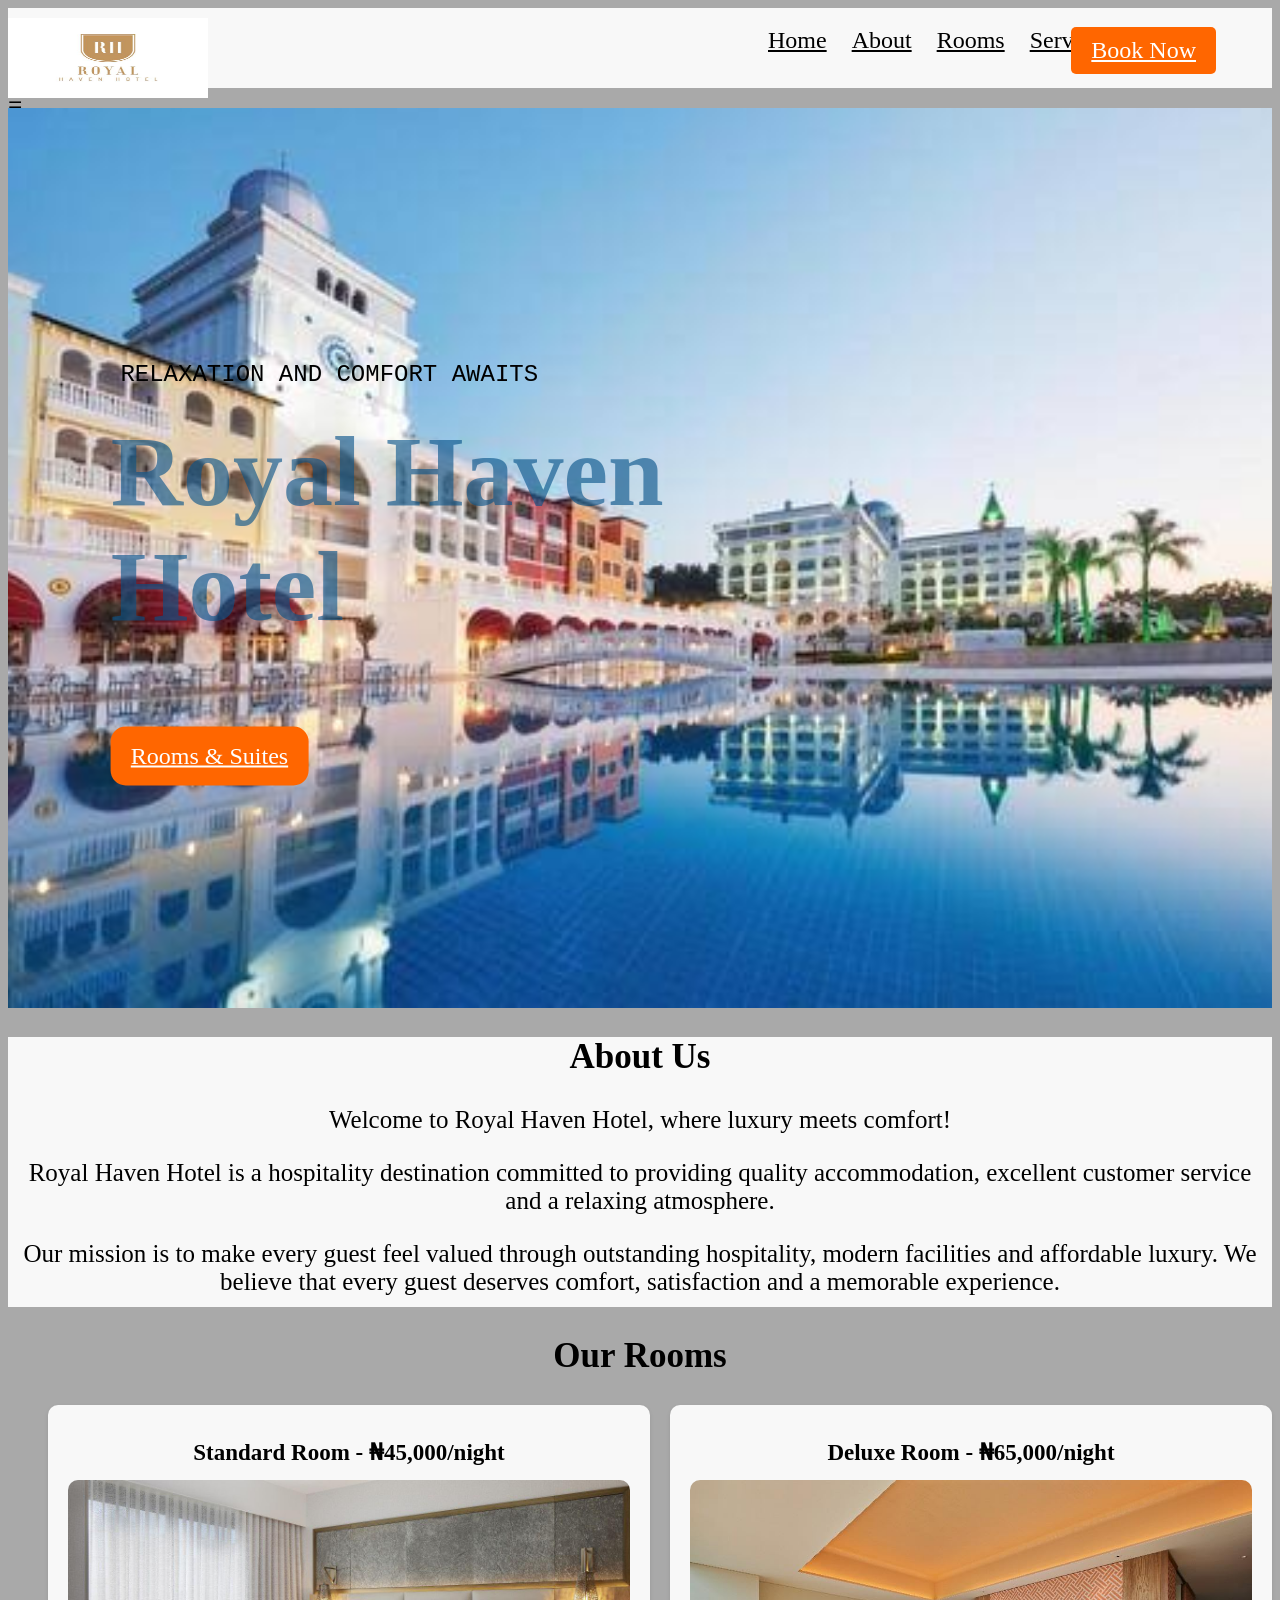
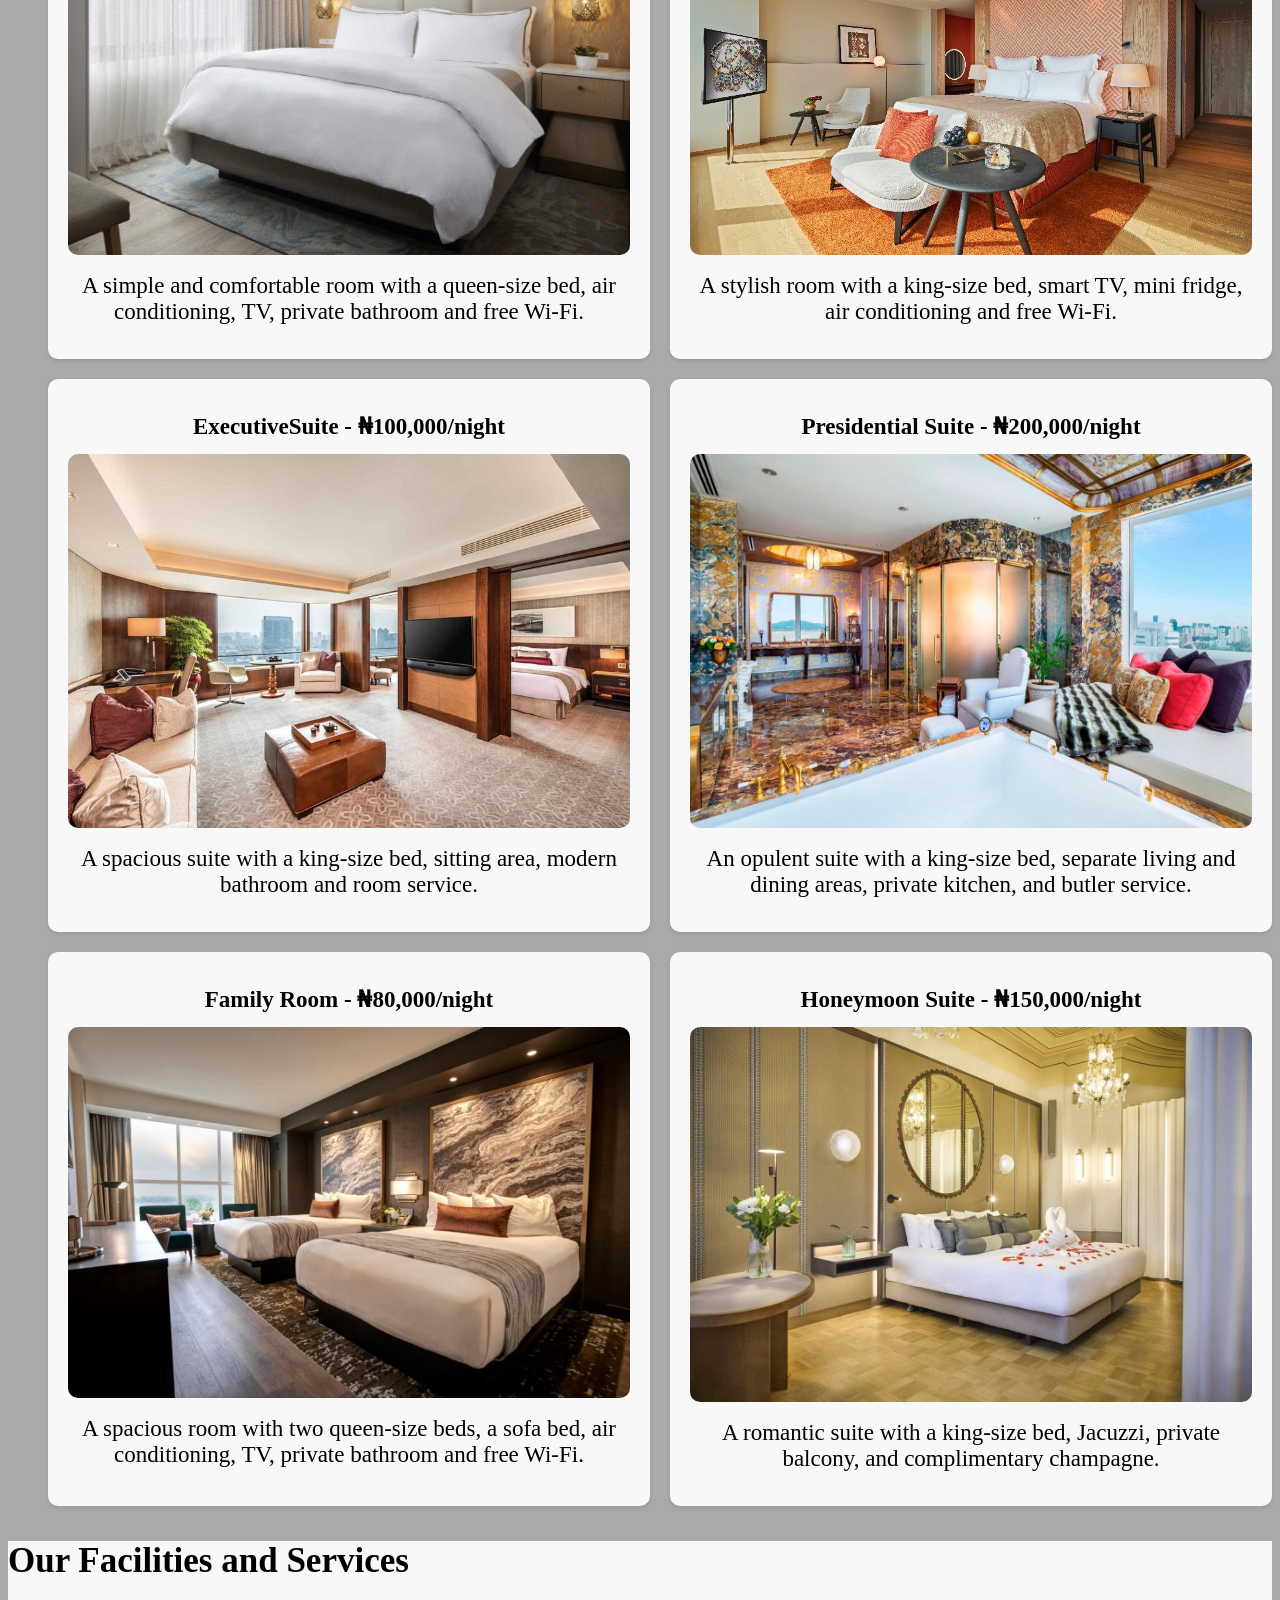
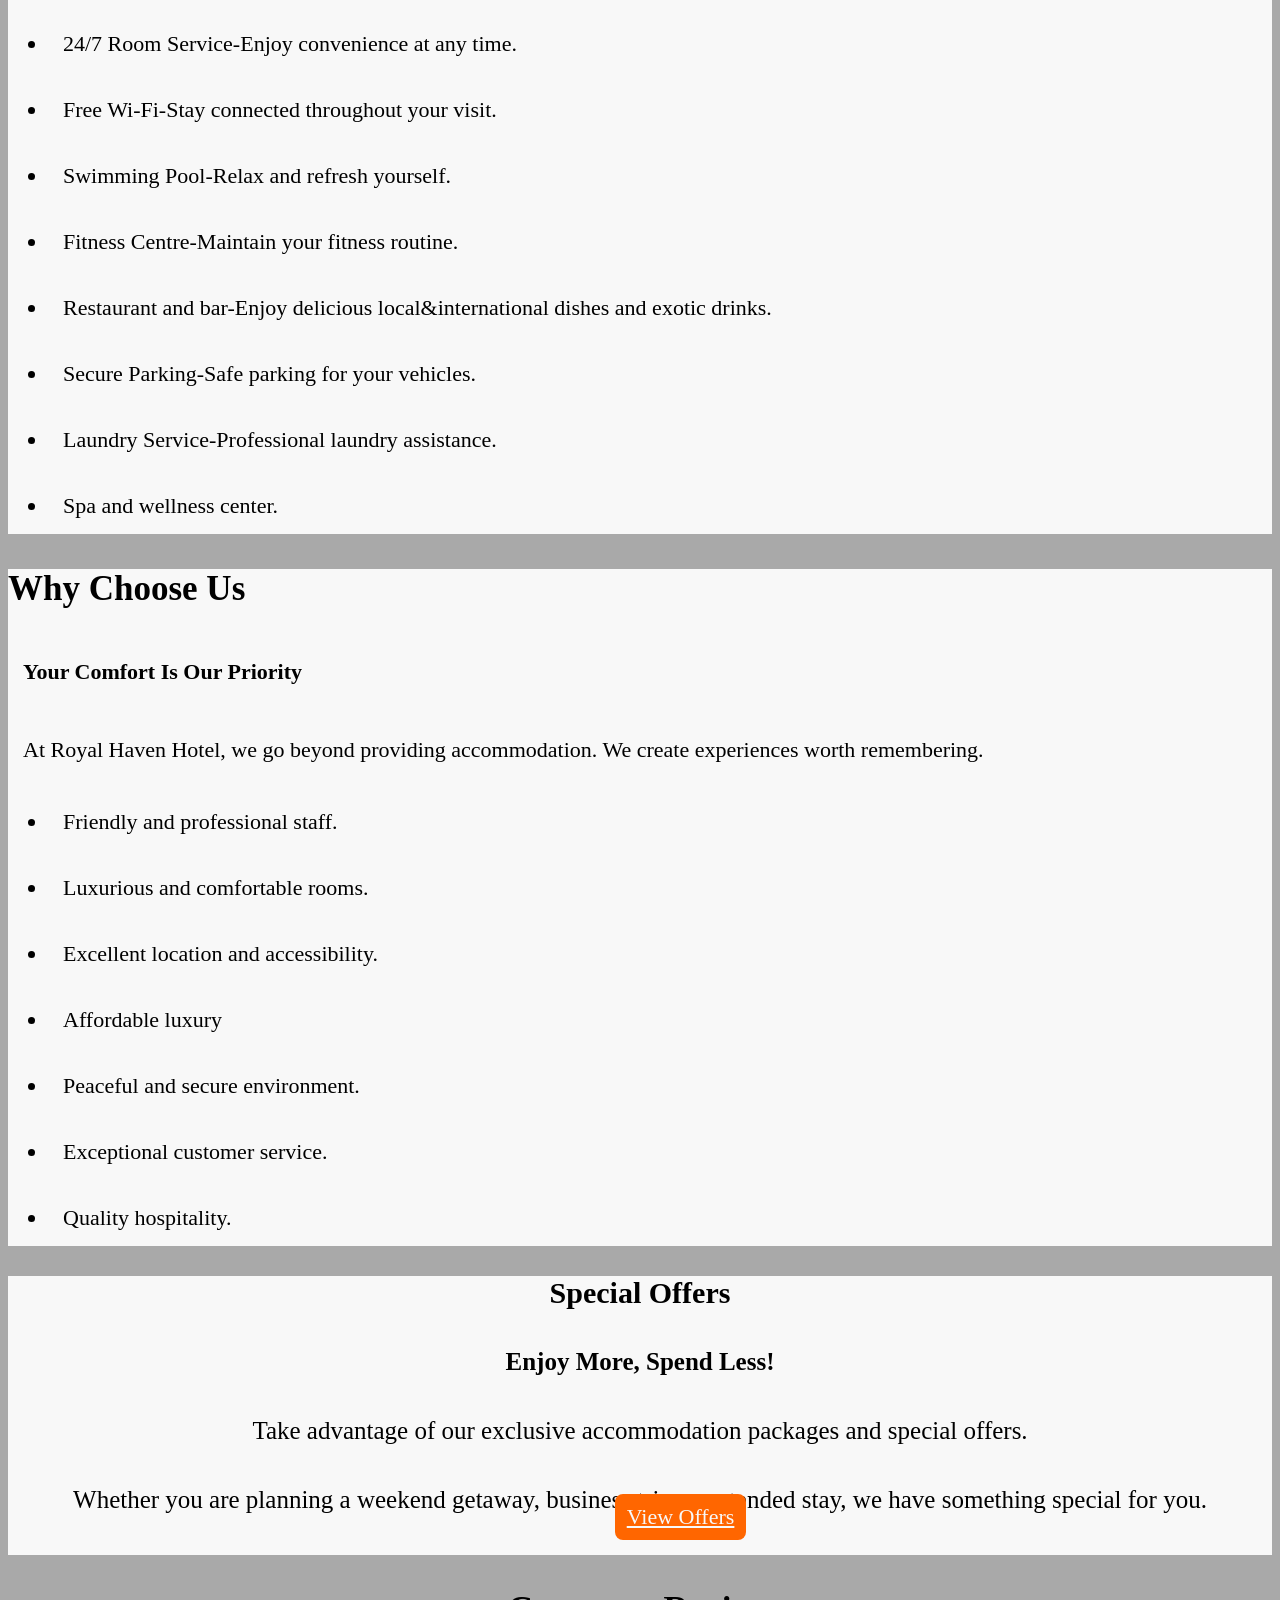
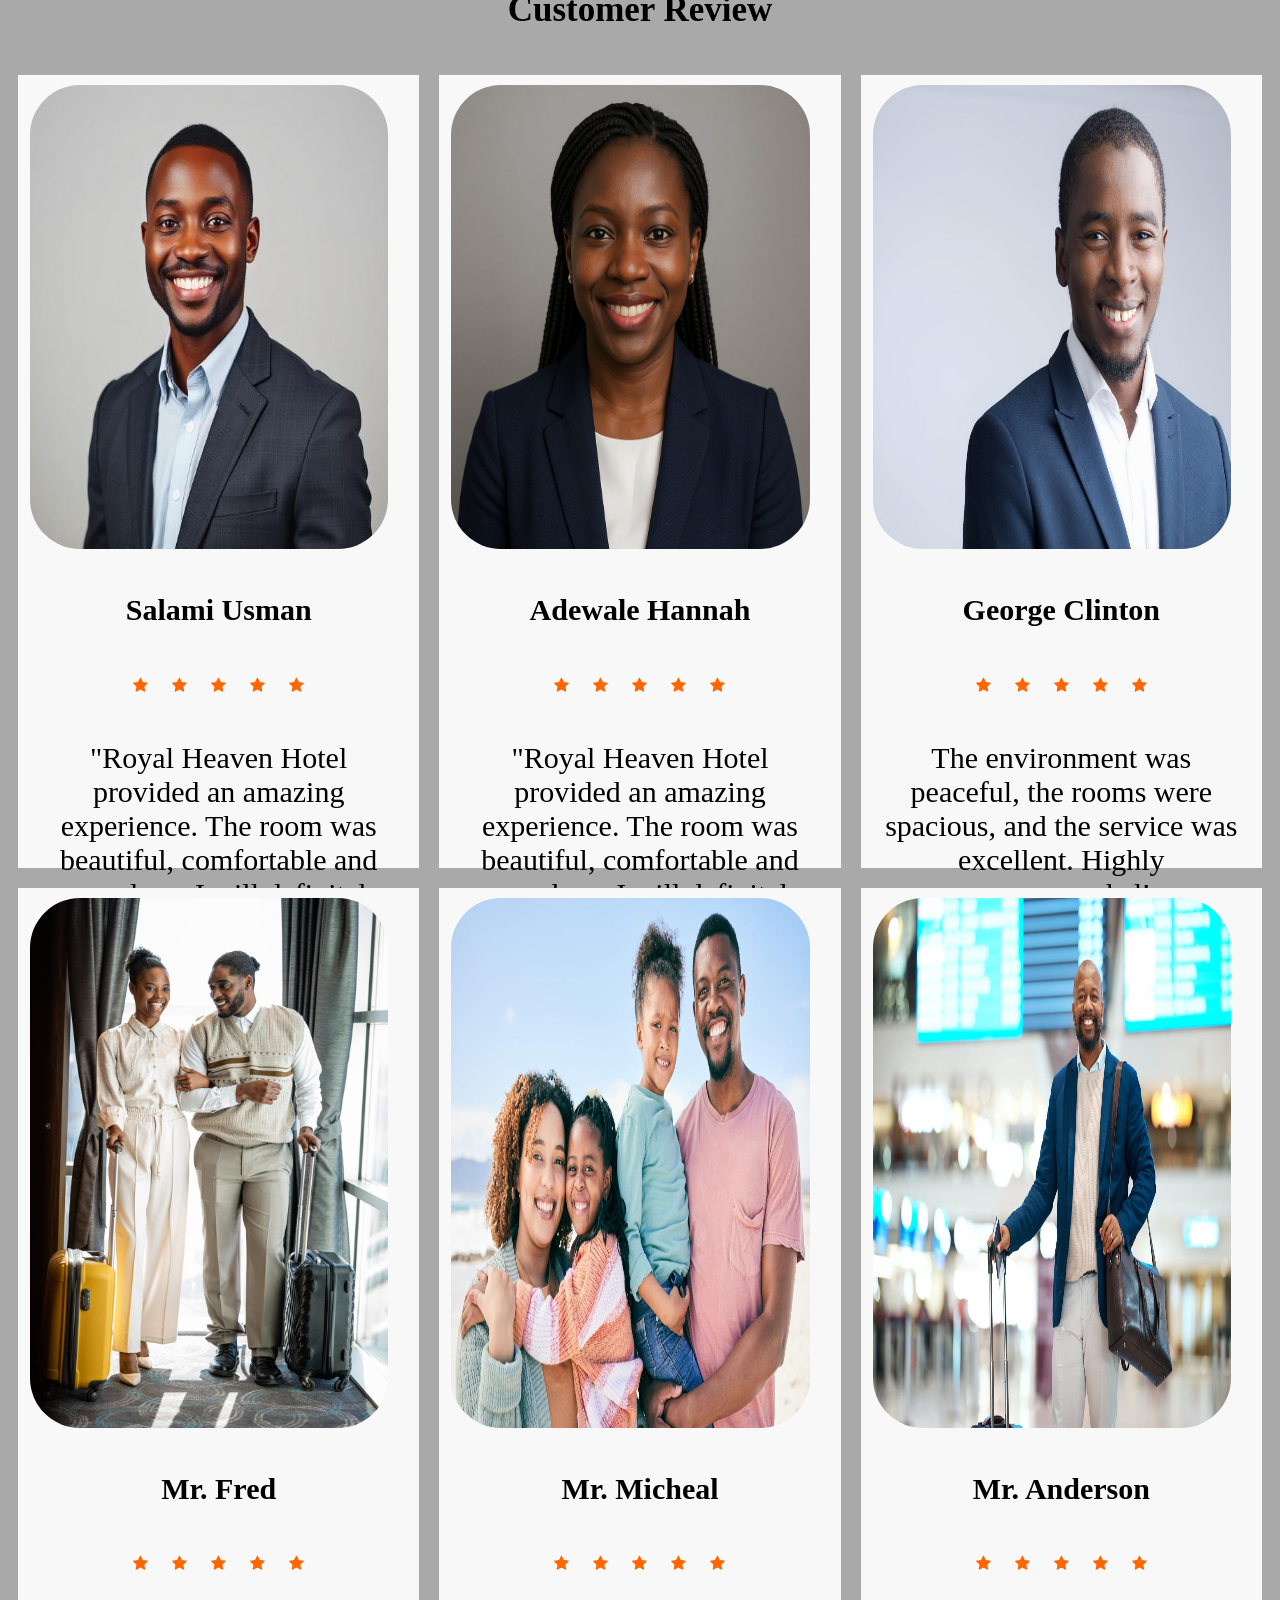
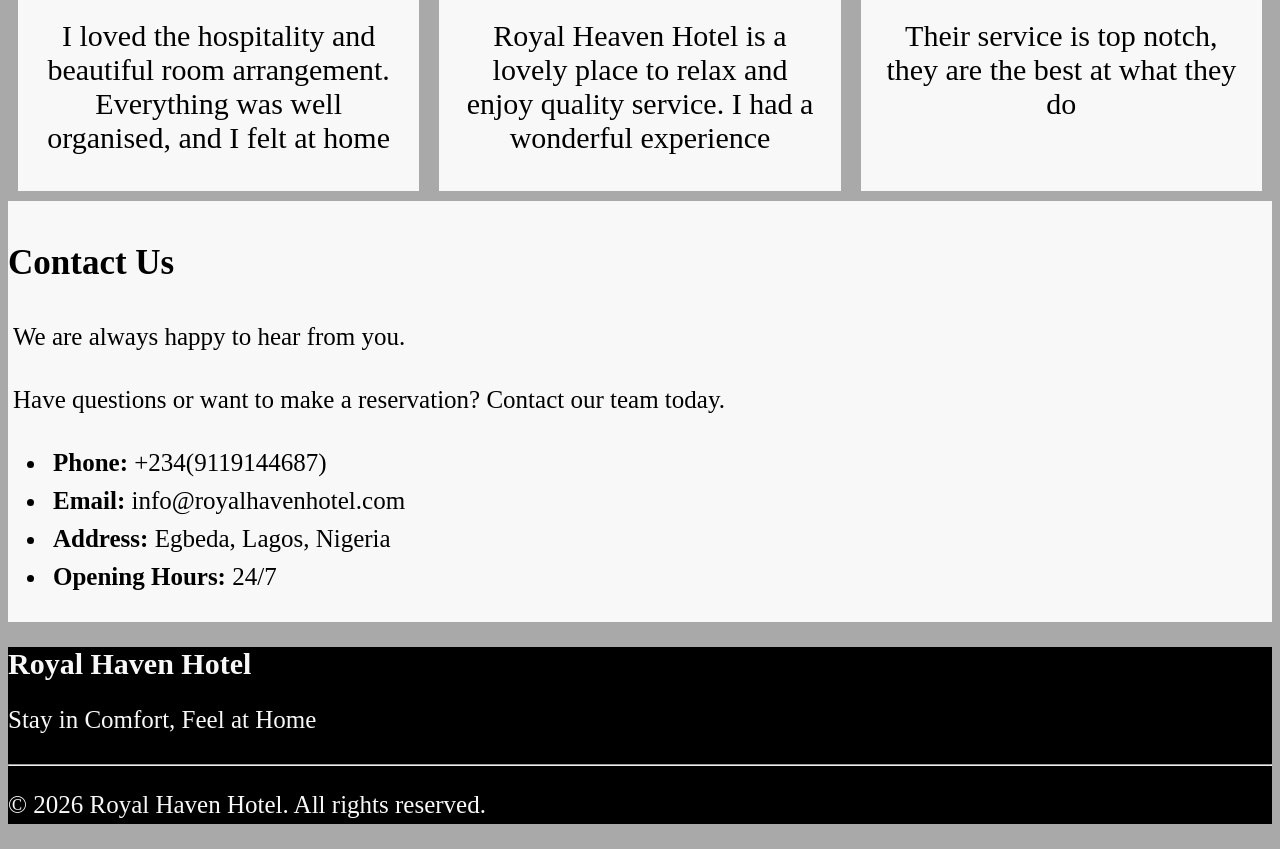
==== Index.html @ d6ea5f48 "initial commit" ====
<!DOCTYPE html>
<html lang="en">
<head>
   <meta charset="UTF-8" >
   <meta name="viewport" content="width=device-width, initial-scale=1.0">
   <link rel="stylesheet" href="style.css" media="screen" type="text/css">
   <link rel="stylesheet" href="https://cdnjs.cloudflare.com/ajax/libs/font-awesome/4.7.0/css/font-awesome.min.css">
   <title>royal heaven hotel

   </title>
</head>
<body>
    <header>
        <nav>
            <div class="logo">
                <img src="logo.jpg" alt="Royal Haven Hotel">
            </div>
            <div class="menu-toggle" >☰</div> 

            <div class="nav-links">

<ul>
    <Li><a href="">Home</a></Li>
    <Li><a href="">About</a></Li>
    <Li><a href="">Rooms</a></Li>
    <Li><a href="">Services</a></Li>
    <Li><a href="">Contact</a></Li>
</div>
<div class="book-now">
    <li><a href="" class="btn">Book Now</a></li>
    
</ul>
            </div>
        </nav>
          </header>

        <section class="hero">
            <div class="hero-content">
            <p>RELAXATION AND COMFORT AWAITS</p>
            <h1>Royal Haven<br> Hotel</h1>
            <a href="" id="btn">Rooms & Suites</a>
            </div>
            </section>

            <section class="about-us">
                <div class="about">
                    <h2 class="abouts"> About Us</h2>
                    <p class="welcome">Welcome to Royal Haven Hotel, where luxury meets comfort!</p>
                    <p>Royal Haven Hotel is a hospitality destination committed to providing quality accommodation, excellent customer service and a relaxing atmosphere.</p>
               <p>Our mission is to make every guest feel valued through outstanding hospitality, modern facilities and affordable luxury.

We believe that every guest deserves comfort, satisfaction and a memorable experience.</p>
                </div>
            </section>
            <section class="Rooms">
     <h2 class="room">Our Rooms</h2>
     <ul id="room-list">
        <li><p><strong>Standard Room - ₦45,000/night </strong></p><img src="standard room.jpg" width="200" height="200"> 
            <p>A simple and comfortable room with a queen-size bed, air conditioning, TV, private bathroom and free Wi-Fi.</p></li>

     <li><p><strong>Deluxe Room - ₦65,000/night </strong></p><img src="deluxe room.jpg" width="200" height="200">
         <p>A stylish room with a king-size bed, smart TV, mini fridge, air conditioning and free Wi-Fi.</p></li>

    <li><p><strong> ExecutiveSuite - ₦100,000/night </strong></p><img src="executive.jpg" width="200" height="200">
         <p>A spacious suite with a king-size bed, sitting area, modern bathroom and room service.</p></li>

    <li><p><strong> Presidential Suite - ₦200,000/night </strong></p><img src="presidential suite.jpg" width="200" height="200"> 
        <p>An opulent suite with a king-size bed, separate living and dining areas, private kitchen, and butler service.</p></li>
   
        <li><p><strong> Family Room - ₦80,000/night </strong></p><img src="family.jpg" width="200" height="200"> 
            <p>A spacious room with two queen-size beds, a sofa bed, air conditioning, TV, private bathroom and free Wi-Fi.</p></li>
        
            <li><p><strong> Honeymoon Suite - ₦150,000/night </strong></p><img src="honeymoon suite.jpg" width="200" height="200"> 
                <p>A romantic suite with a king-size bed, Jacuzzi, private balcony, and complimentary champagne.</p></li>


    </ul>
            </section>

            <section class="services">
                <h3 class="facilities">Our Facilities and Services</h3>
                <ul>
                    <li>24/7 Room Service-Enjoy convenience at any time.</li>
                    <li>Free Wi-Fi-Stay connected throughout your visit.</li>
                    <li>Swimming Pool-Relax and refresh yourself.</li>
                    <li>Fitness Centre-Maintain your fitness routine.</li>
                    <li>Restaurant and bar-Enjoy delicious local&international dishes and exotic drinks.</li>
                    <li>Secure Parking-Safe parking for your vehicles.</li>
                    <li>Laundry Service-Professional laundry assistance.</li>
                    <li>Spa and wellness center.</li>
                    
                </ul>
            </section>

            <section class="choose-us">

                <h3 class="choose">Why Choose Us</h3>
                <p><strong>Your Comfort Is Our Priority</strong></p>
                <p>At Royal Haven Hotel, we go beyond providing accommodation. We create experiences worth remembering.</p>
                <ul>
            <li>Friendly and professional staff.</li>
            <li>Luxurious and comfortable rooms.</li>
            <li>Excellent location and accessibility.</li>
            <li>Affordable luxury</li>
            <Li>Peaceful and secure environment.</Li>
            <li>Exceptional customer service.</li>
              <li>Quality hospitality.</li>
                </ul>
                
            </section>

            <section class="special-offer">
    
                <h3 class="special">Special Offers</h3>

                   <p><strong>Enjoy More, Spend Less!</strong></p>
                   <p>Take advantage of our exclusive accommodation packages and special offers.</p>
                   <p>Whether you are planning a weekend getaway, business trip or extended stay, we have something special for you.</p>
               <a href="" class="btns">View  Offers</a>

            </section>

            <section class="review">
                <div class="customer review">

       <h3 class="customer-review">Customer Review</h3>
       <div class="container-box">
        <div class="box">
       <img src="customer1.jpg" width="200" height="200" alt="salami">

    <h4>Salami Usman</h4>
    <div class="star">
<span class="fa fa-star"></span>
        <span class="fa fa-star"></span>
        <span class="fa fa-star"></span>
        <span class="fa fa-star"></span>
        <span class="fa fa-star"></span>
    </div>
    <p>"Royal Heaven Hotel provided an amazing experience. The room was beautiful, comfortable and very clean. I will definitely visit again</p>
       </div>
    <div class="box">
     <img src="customer2.jpg" width="200" height="200" alt="salami">

    <h4>Adewale Hannah</h4>
    <div class="star">
<span class="fa fa-star"></span>
        <span class="fa fa-star"></span>
        <span class="fa fa-star"></span>
        <span class="fa fa-star"></span>
        <span class="fa fa-star"></span>
    </div>
    <p>"Royal Heaven Hotel provided an amazing experience. The room was beautiful, comfortable and very clean. I will definitely visit again</p>
       </div>
    <div class="box">
    <img src="customer3.jpg" width="200" height="200" alt="salami">

    <h4>George Clinton</h4>
    <div class="star">
<span class="fa fa-star"></span>
        <span class="fa fa-star"></span>
        <span class="fa fa-star"></span>
        <span class="fa fa-star"></span>
        <span class="fa fa-star"></span>
    </div>
    <p>The environment was peaceful, the rooms were spacious, and the service was excellent. Highly recommended!</p>
       </div>
    <div class="box">
     <img src="customer4.jpg" width="200" height="200" alt="salami">

    <h4>Mr. Fred</h4>
    <div class="star">
<span class="fa fa-star"></span>
        <span class="fa fa-star"></span>
        <span class="fa fa-star"></span>
        <span class="fa fa-star"></span>
        <span class="fa fa-star"></span>
    </div>
    <p>I loved the hospitality and beautiful room arrangement. Everything was well organised, and I felt at home</p>
       </div>
    <div class="box"> 
    
    <img src="customer5.jpg" width="200" height="200" alt="salami">

    <h4>Mr. Micheal</h4>
    <div class="star">
<span class="fa fa-star"></span>
        <span class="fa fa-star"></span>
        <span class="fa fa-star"></span>
        <span class="fa fa-star"></span>
        <span class="fa fa-star"></span>
    </div>
    <p>Royal Heaven Hotel is a lovely place to relax and enjoy quality service. I had a wonderful experience</p>
       </div>
    <div class="box">
    <img src="customer6.jpg" width="200" height="200" alt="salami">

    <h4>Mr. Anderson</h4>
    <div class="star">
<span class="fa fa-star"></span>
        <span class="fa fa-star"></span>
        <span class="fa fa-star"></span>
        <span class="fa fa-star"></span>
        <span class="fa fa-star"></span>
    
       </div>
    <p>Their service is top notch, they are the best at what they do </p>
       </div>
                </div>
            </section>

            <section class="contact">
                <h3 class="contacts">Contact Us</h3>
           <p>We are always happy to hear from you.</p>
           <p>Have questions or want to make a reservation? Contact our team today.</p>
              <ul>
                <li><strong>Phone:</strong> +234(9119144687)</li>
                <li><strong>Email:</strong> info@royalhavenhotel.com</li>
                <li><strong>Address:</strong> Egbeda, Lagos, Nigeria</li>
                <li><strong>Opening Hours:</strong> 24/7</li>

                </ul>
                </section>
                <section class="footer-container">
                <footer class="footer">
                    <h2 class="royal">Royal Haven Hotel</h2>
                    <p>Stay in Comfort, Feel at Home</p> <hr>
                    <p>&copy; 2026 Royal Haven Hotel. All rights reserved.</p>
                </footer>
                </section>
            </body>
---- style.css ----
body {
    background-color: darkgrey;
}
.logo img {
    display: block;
    align-items: start;
    height: 80px;
    width: 200px;
    position: relative;
}
nav {
   padding: 0%;
   margin: 0%;
}
nav-link {
    text-allign: center;
}
nav ul {
    list-style: none;
    display: flex;
    flex-direction: row;
    padding: 0%;
    margin: 0%;
    justify-content: center;
    gap: 25px;
    color: black;
    position: absolute;
    top: 3%;
    left: 60%;
    
    transform: translateY(-5% -50%);
}
header {
    background-color: #f8f8f8;
    padding: 10px 0;
   
    margin-bottom: 20px;
    height: 60px;
}
nav li a {
    color: black;
    font-size: 24px;
    transition: 0.3;
}
nav li a:hover {
    color: rgb(196, 90, 25);
}
.btn {
    background-color: #ff6600;
    color: white;
    border-radius: 5px;
   padding: 10px 20px;
    transition: background-color 0.3s ease;
    
}
.btn:hover {
    background-color: rgb(47, 88, 6);
}

.book-now a{
    position:absolute;
    top: 3%;
    right: 5%;
    list-style-type: none;
}
.hero {
    background-image: url('back4.jpg');
    background-size:cover;
    background-repeat: no-repeat;
    height: 100vh;
    background-position: center;
 position: relative;  
}
.hero-content {
    text-align: left;
    position: absolute;
    top: 50%;
    left: 30%;
    transform: translate(-50%, -50%);
    color: white;
    padding: 20px;
}
.hero-content p {
    font-size: 24px;
    margin:0%;
    color: black;
    font-family:monospace;
    padding: 0%;
    column-gap: 10px;
}
.hero-content p {
  position: absolute;
   top: 10%;
    left: 5%;
    transform: translateY(-10% -5%);
}
h1 {
    font-size: 100px;
    color:rgba(6, 82, 137, 0.622);
    font-family:Georgia, 'Times New Roman', Times, serif
}
#btn {
    display: inline-block;
    padding: 16px 20px;
    background-color: #ff6600;
    color: white;
    border-radius: 15px;
    transition: background-color 0.3s ease;
    font-size: 24px;
}
#btn:hover {
    background-color: blue;
}
.about-us {
    background-color:#f8f8f8;
    min-height: 30vh;
    
}
.abouts {
    text-align: center;
    font-size: 35px;
    font-family: Cambria, Cochin, Georgia, Times, 'Times New Roman', serif;
}
.about-us p {
font-size:25px;
text-align: center;
font-family: Georgia, 'Times New Roman', Times, serif;
}
.room {
    font-size: 35px;
    text-align: center;
    font-family: Cambria, Cochin, Georgia, Times, 'Times New Roman', serif;;
    
}

.rooms p {
    font-size: 20px;
    text-align: center;
    font-family: Georgia, 'Times New Roman', Times, serif;


}
#room-list {
    display: grid;
    grid-template-columns: repeat(2, 1fr);
    gap: 20px;
    
   
}
#room-list li p {
    font-size: 23px;
    margin: 10px 0;
    font-family: Georgia, 'Times New Roman', Times, serif;
    padding: 4px 2px;
}
#room-list li {
    list-style: none;
    text-align: center;
    background-color: #f8f8f8;
    padding: 20px;
    border-radius: 10px;
    box-shadow: 0 2px 4px rgba(0, 0, 0, 0.1);
}

#room-list img {
    width: 100%;
    height: auto;
    border-radius: 10px;
}
h3 {
    font-size: 35px;
    
    font-family: Cambria, Cochin, Georgia, Times, 'Times New Roman', serif;
}
.services li {
    font-size: 22px;
    font-family: Georgia, 'Times New Roman', Times, serif;
    margin-bottom: 10px;
    padding: 15px;
}
.services {
    background-color: #f8f8f8;
    min-height: 30vh;

}
.choose-us {
    background-color: #f8f8f8;
    min-height: 30vh;
    
}
.choose-us p {
    font-size: 22px;
    font-family: Georgia, 'Times New Roman', Times, serif;
    margin-bottom: 10px;
    padding: 15px;
}

.choose-us li {
    font-size: 22px;
    font-family: Georgia, 'Times New Roman', Times, serif;
    margin-bottom: 10px;
    padding: 15px;
}

.special-offer {
    background-color: #f8f8f8;
    min-height: 31vh;
    display: block;
    position: relative;
}
.special {
    font-size: 30px;
    text-align: center;
   
}
.special-offer p {
    font-size: 25px;
    text-align: center;
     padding: 8px;
}
.special-offer a {
    font-size: 22px;
    border-radius: 8px;
    background-color: #ff6600;
    display: inline-block;
    width: fit-content;
    position: absolute;
    top:78%;
    left:48%;
    transform:translate(-78% -48%);
    padding:10px 12px;
    transition: 0.3 ;
    color: #f8f8f8;

}
.special-offer a:hover {
    background-color:darkgreen;
}
.contacts {
font-size: 35px;
font-family: Cambria, Cochin, Georgia, Times, 'Times New Roman', serif;
}
.container-box {
    box-sizing: border-box;
    display: grid;
    grid-template-columns: repeat(3, 1fr);
     margin: 0%;
     padding: 0%;
}
.box .star {
    align-items: center;
    text-align: center;
    color: #ff6600;
}
h4 {
    text-align:center;
    font-size: 30px;

}
.box p {
    font-size: 30px;
    font-family:Cambria, Cochin, Georgia, Times, 'Times New Roman', serif;
    text-align: center;
    margin-bottom: 10px;
    padding: 8px;

}
.box img {
    border-radius: 50px;
    width: 95%;
    height: 60%;
    object-fit:fill;
}
.box {
    margin: 10px;
     background-color: #f8f8f8;
     padding: 10px 12px;
  background-size: cover;
  border-bottom: 10px ;
  padding-bottom: 10px;
  

}
.review {
}
.box .star .fa {
    margin: 10px;
}
.customer-review {
    font-size: 35px;
    font-family: Cambria, Cochin, Georgia, Times, 'Times New Roman', serif;
    text-align: center;
}
.contacts {
    font-size: 35px;
    font-family: Cambria, Cochin, Georgia, Times, 'Times New Roman', serif;

}
.contact { background-color:#f8f8f8;
    padding-bottom: 10px;
    padding-top: 7px;

}
.contact p {
    font-size: 25px;
    font-family: Cambria, Cochin, Georgia, Times, 'Times New Roman', serif;
    padding: 5px;
}
.contact li {
    font-size: 25px;
    font-family: Cambria, Cochin, Georgia, Times, 'Times New Roman', serif;
    padding: 5px;
}
footer {
    background-color:black;

}
.footer-container p {
    font-size: 25px;
    padding-bottom: 5px;
    font-family: Cambria, Cochin, Georgia, Times, 'Times New Roman', serif;
    color: #f8f8f8;
}
footer h2 {
    font-size: 30px;
    font-family: Cambria, Cochin, Georgia, Times, 'Times New Roman', serif;
    color: #f8f8f8;
}



@media (max-width: 768px)
{
   
h1 {
 font-size: 50px;

}
.hero-content p {
  position: absolute;
   top: 1%;
    left: 5%;
    font-size: 18px;
}
#btn {
    font-size: 15px;
}
.nav-links {
    display: block;
    display:none;
}
.btn { font-size: 15px;
    
} 
.abouts {
    font-size: 28px;
}
.about p {
    font-size: 18px;
}
.about {
    padding: 5px 5px;
}
.room {
    font-size: 28px;
}
#room-list li p {
    font-size: 18px;
}
#room-list {
padding: 5px 8px;
}
.facilities {
    font-size: 26px;
    text-align: center;
}
.services li {
    font-size: 18px;
    padding: 8px 5px;
}
.choose {
    font-size: 28px;
    text-align: center;
}
.choose-us p {
    font-size:18px;
    padding: 5px 3px;
    
}
.choose-us li {
    font-size: 18px;
    padding: 2px;
}
.choose-us {
    padding-bottom: 5px;
}
.special {
    font-size: 28px;
}
.special-offer p {
    font-size: 18px ;
    padding:0%
}
.special-offer {
    padding-bottom: 10px;
}
.special-offer a {
font-size: 15px;
padding:5px 5px;
position: absolute;
top: 84%;
left: 45%;
transform: ;

}
.customer-review {
    font-size: 28px;
}
.box img {
    border-radius: 50px;
    width: 95%;
    height: 25%;
    object-fit:fill;
}
.box .star .fa {
    margin: 5px;
}
.box p {
    font-size: 18px;
}
h4 {
    font-size: 20px;
}
.contacts {
    font-size: 28px;
    text-align: center;
    padding-top: 2px;
}
.contact p {
font-size: 20px;
}
.contact li {
    font-size:20px;
}
.royal {
    font-size: 26px;
}
.footer p {
    font-size: 20px;
    padding-top: 5px;
}
}
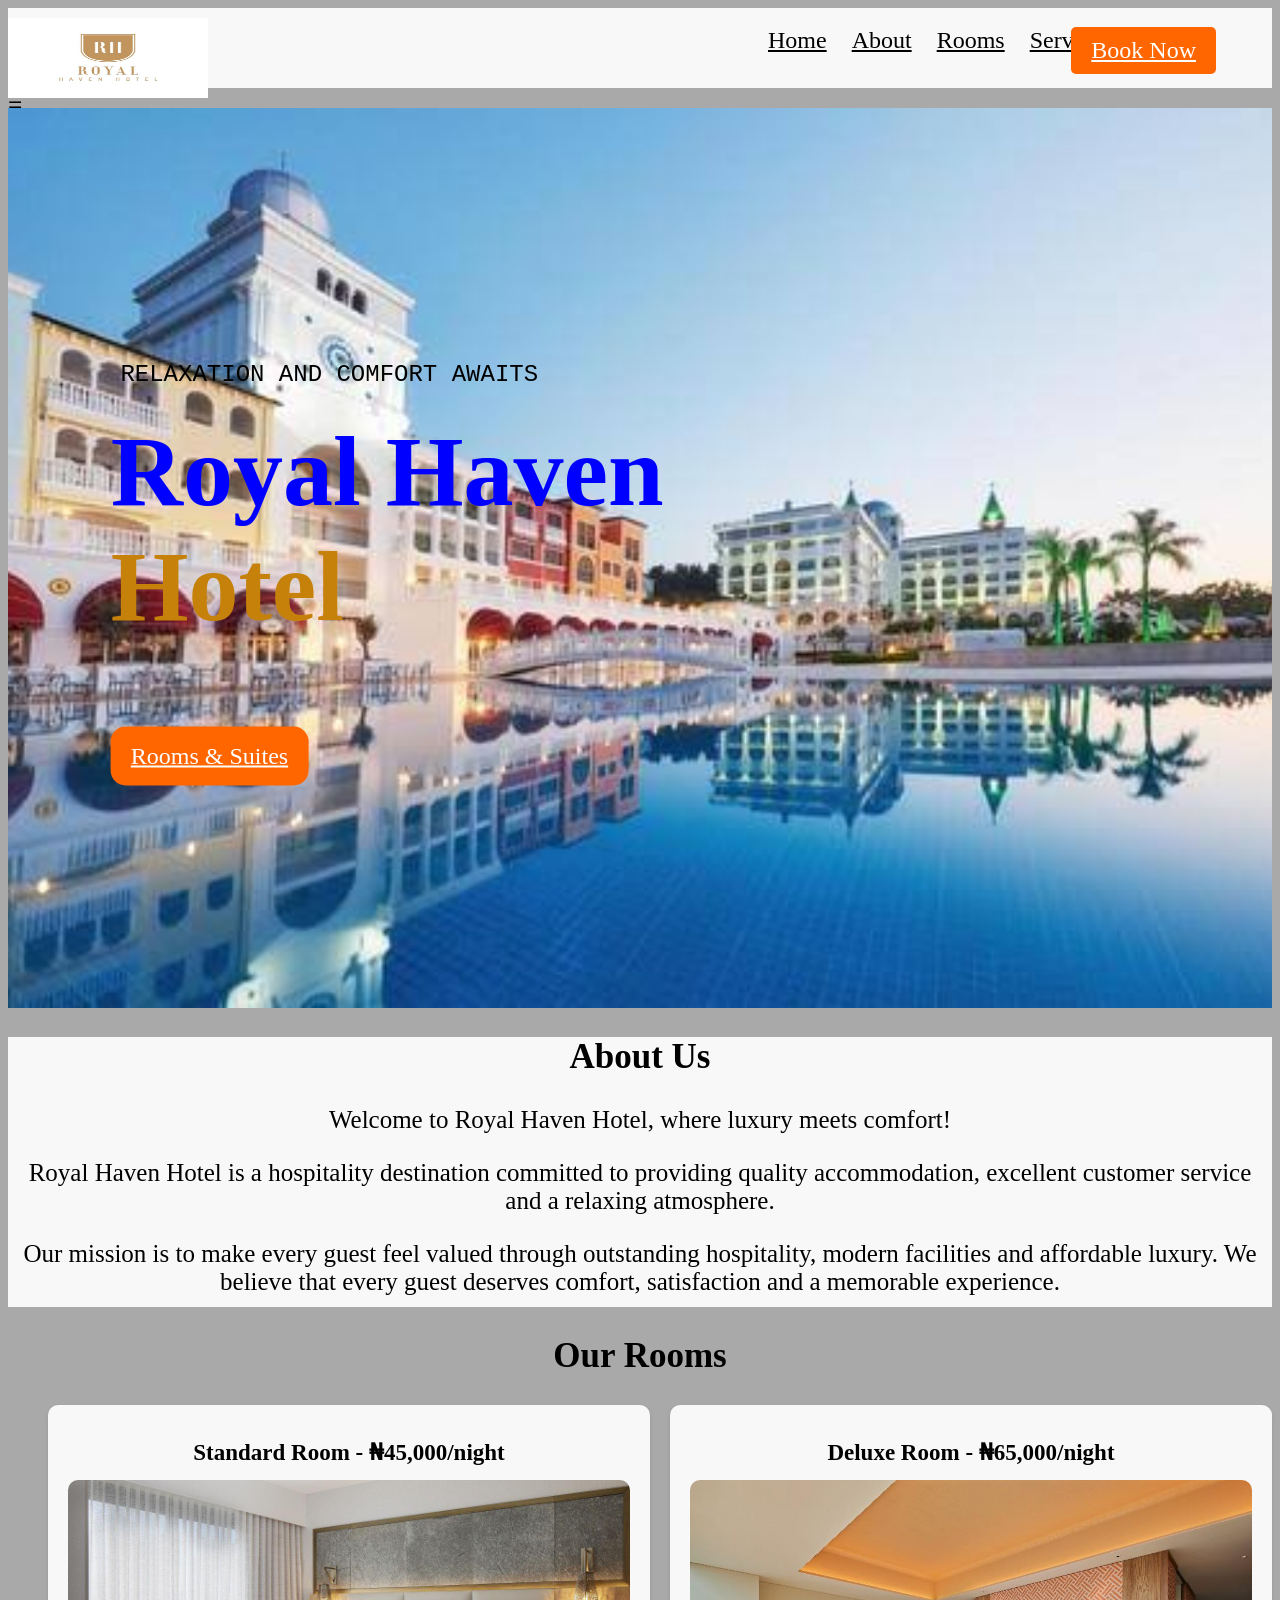
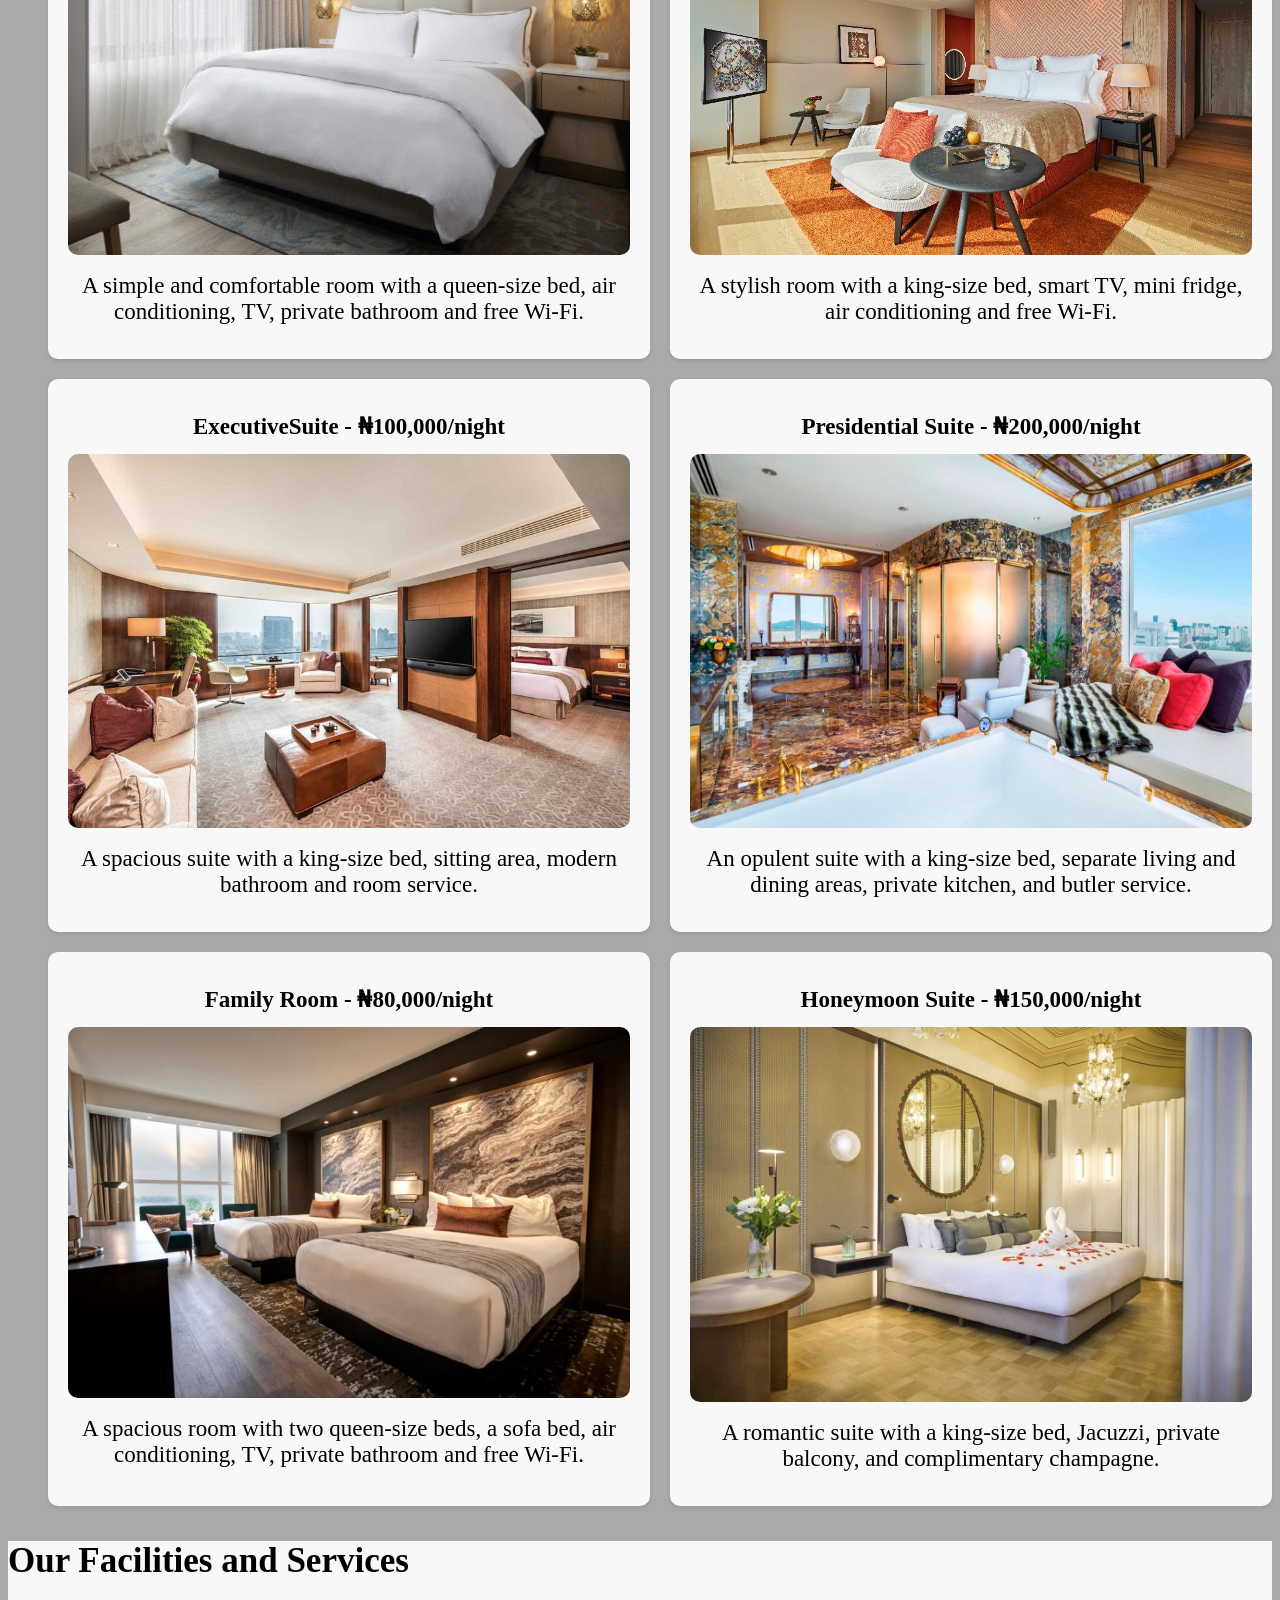
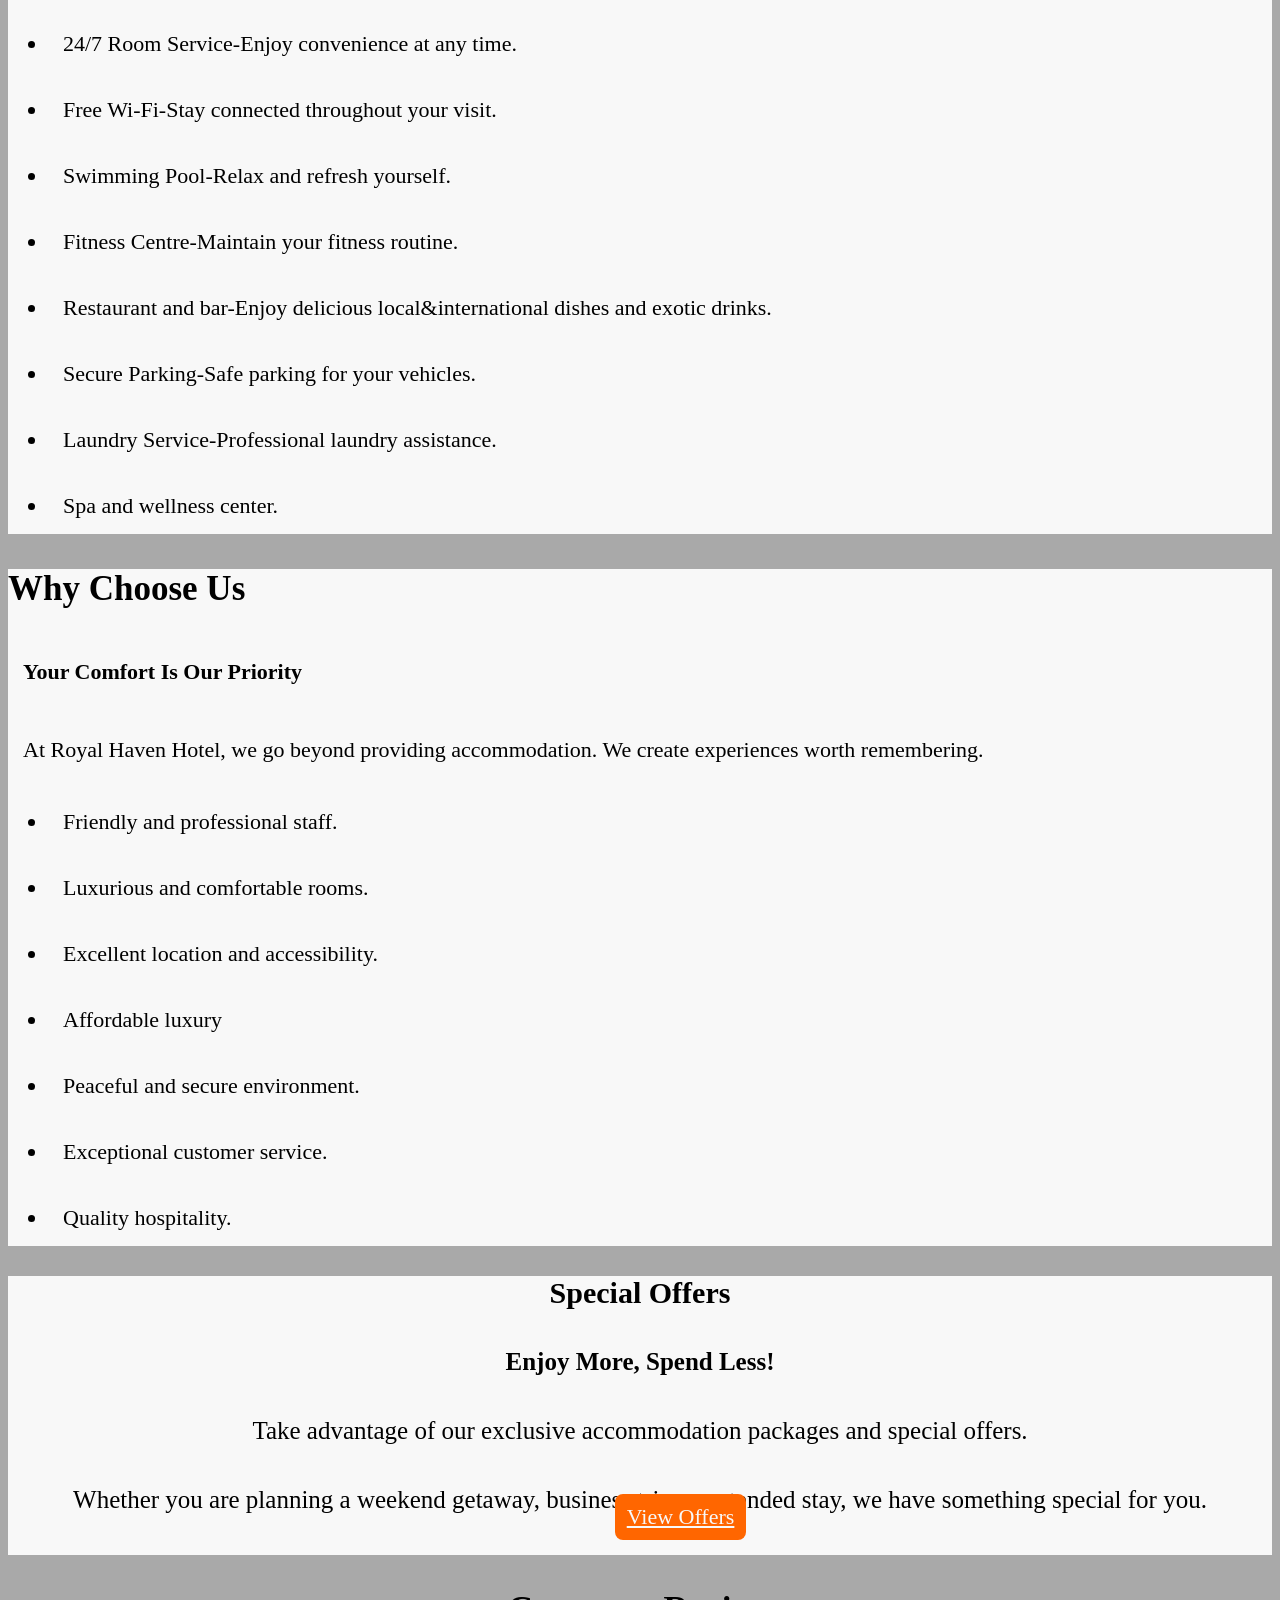
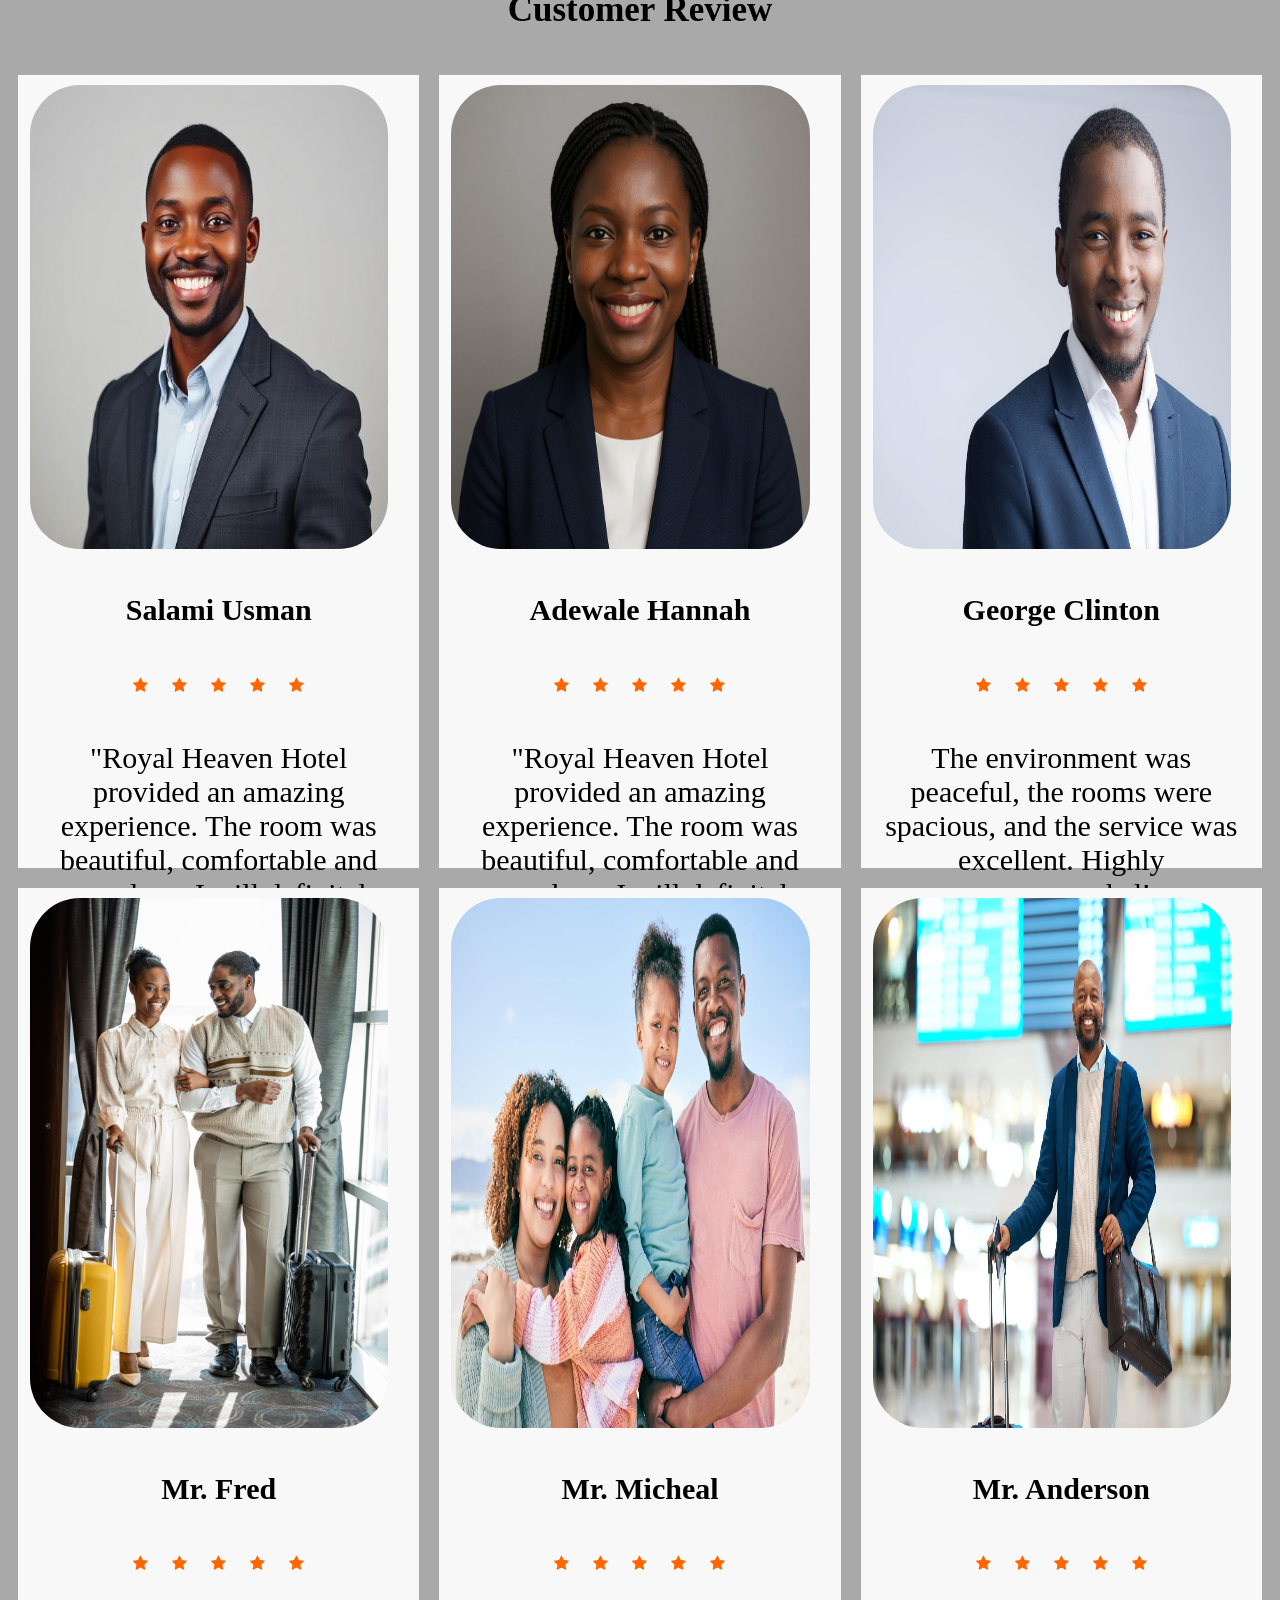
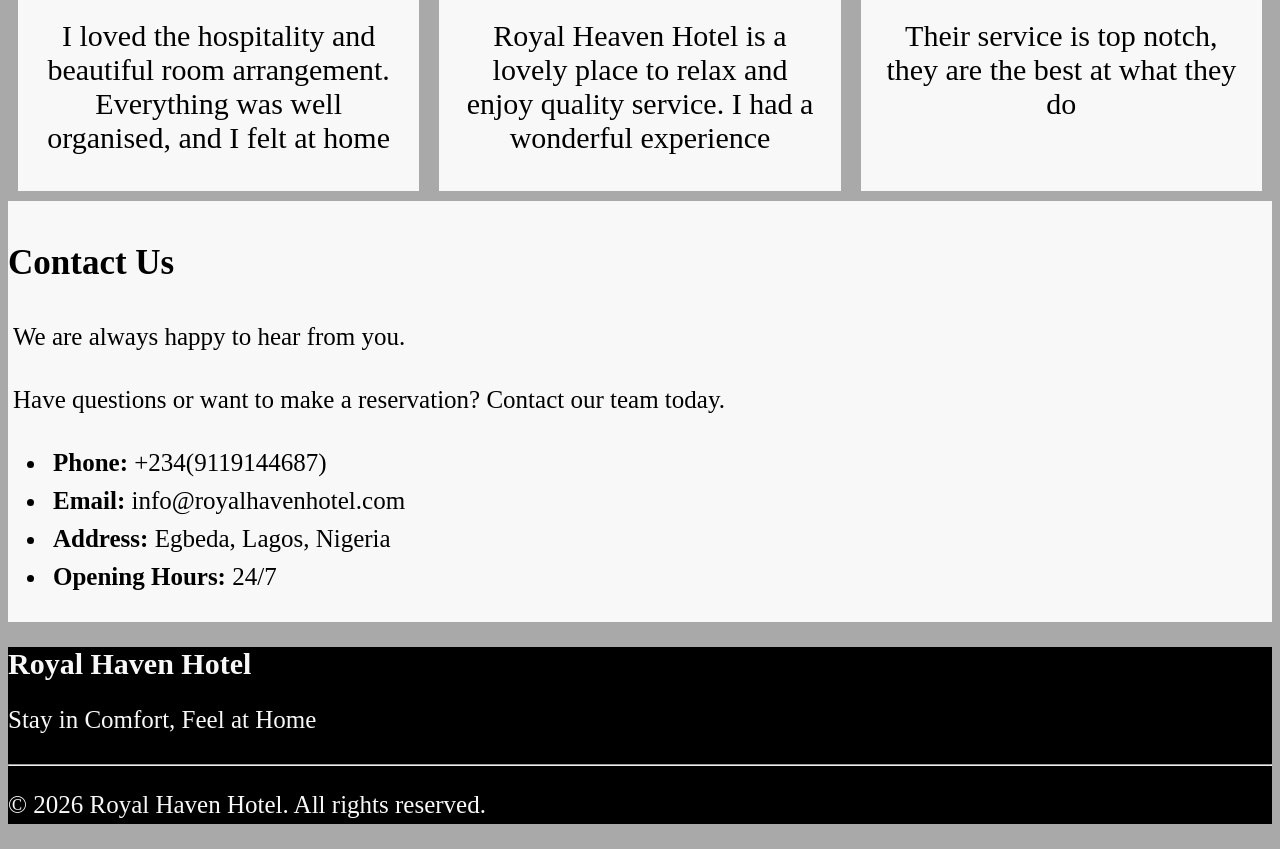
==== commit 41a5a704: "updated html" ====
--- a/Index.html
+++ b/Index.html
@@ -5,6 +5,7 @@
    <meta name="viewport" content="width=device-width, initial-scale=1.0">
    <link rel="stylesheet" href="style.css" media="screen" type="text/css">
    <link rel="stylesheet" href="https://cdnjs.cloudflare.com/ajax/libs/font-awesome/4.7.0/css/font-awesome.min.css">
+
    <title>royal heaven hotel
 
    </title>
@@ -37,7 +38,8 @@
         <section class="hero">
             <div class="hero-content">
             <p>RELAXATION AND COMFORT AWAITS</p>
-            <h1>Royal Haven<br> Hotel</h1>
+            <h1><span class="haven">Royal Haven</span><br><span class="hotel">Hotel</span></h1>
+
             <a href="" id="btn">Rooms & Suites</a>
             </div>
             </section>
@@ -227,4 +229,7 @@
                     <p>&copy; 2026 Royal Haven Hotel. All rights reserved.</p>
                 </footer>
                 </section>
-            </body>+                <script src="script.js"></script>
+            </body>
+
+</html>
--- a/style.css
+++ b/style.css
@@ -326,7 +326,12 @@
     font-family: Cambria, Cochin, Georgia, Times, 'Times New Roman', serif;
     color: #f8f8f8;
 }
-
+.haven {
+    color:blue
+}
+.hotel {
+    color:#c6810b;
+}
 
 
 @media (max-width: 768px)
@@ -410,7 +415,7 @@
 position: absolute;
 top: 84%;
 left: 45%;
-transform: ;
+
 
 }
 .customer-review {
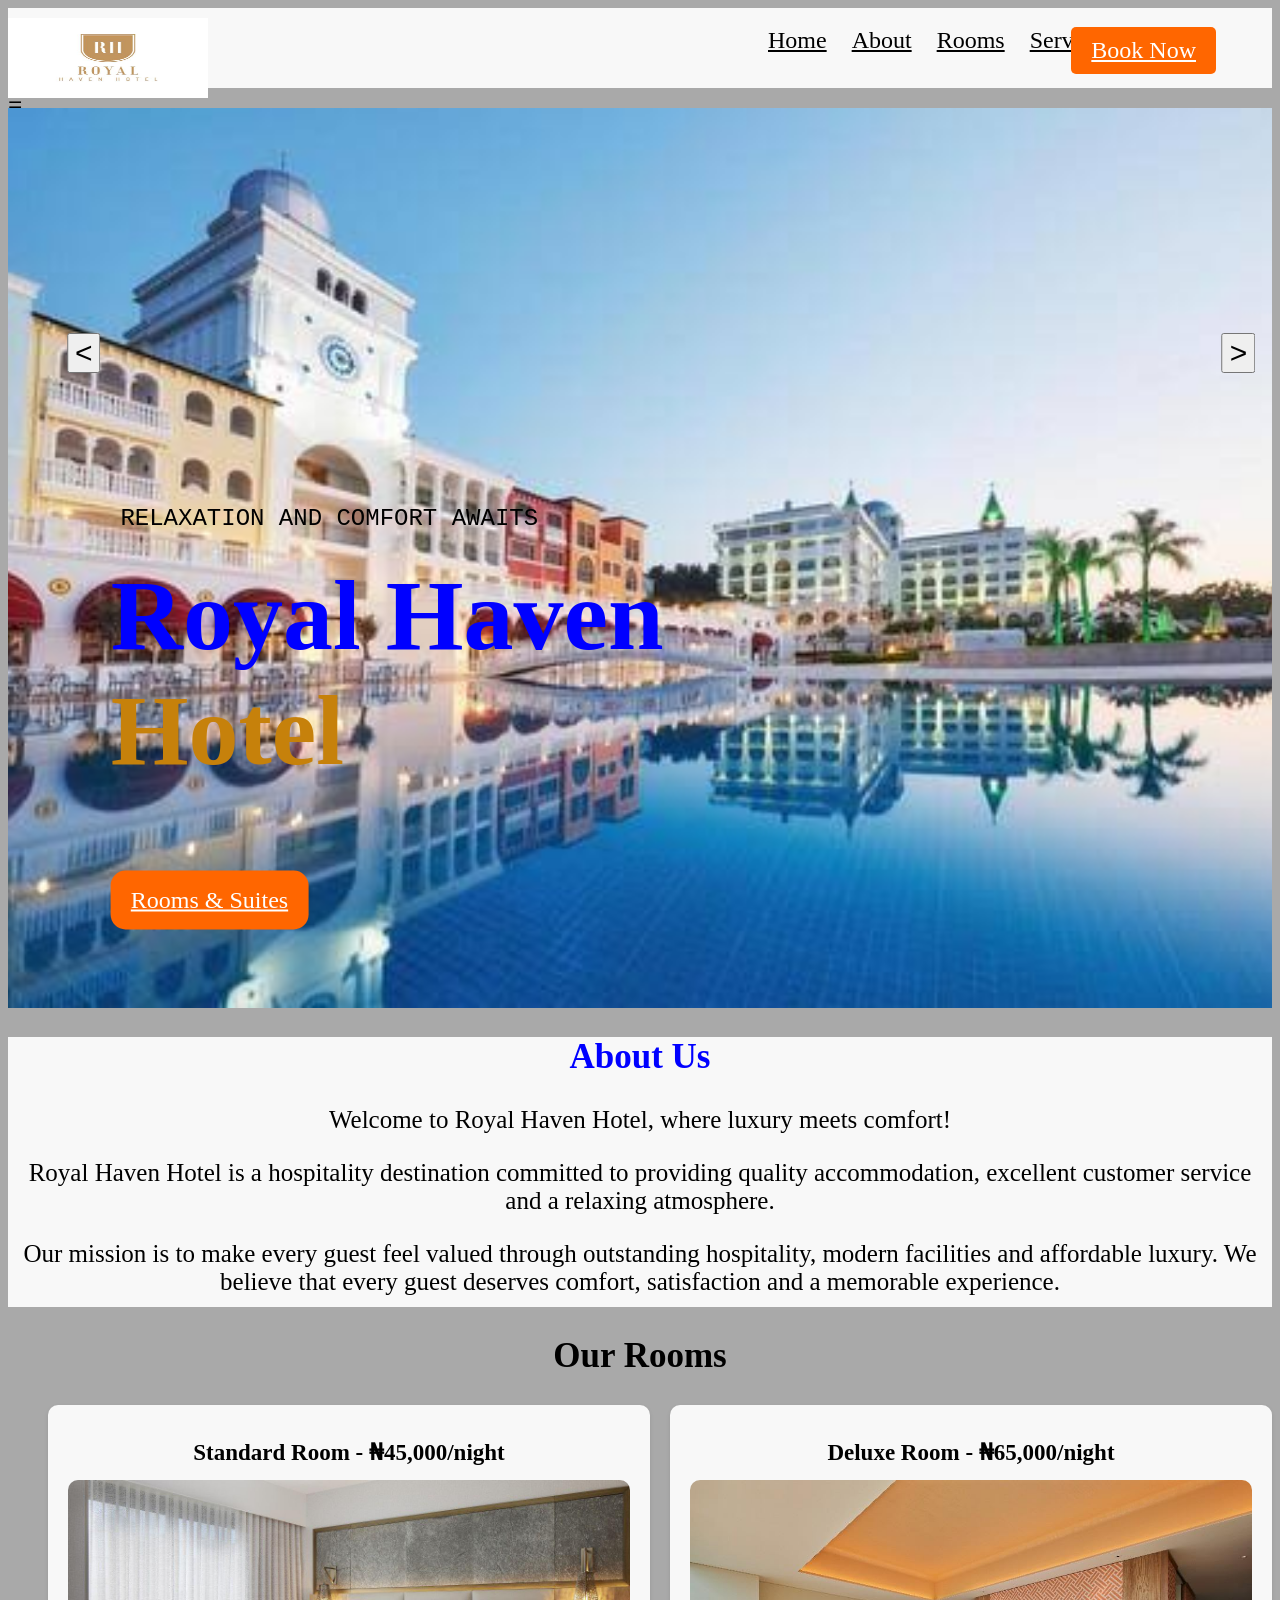
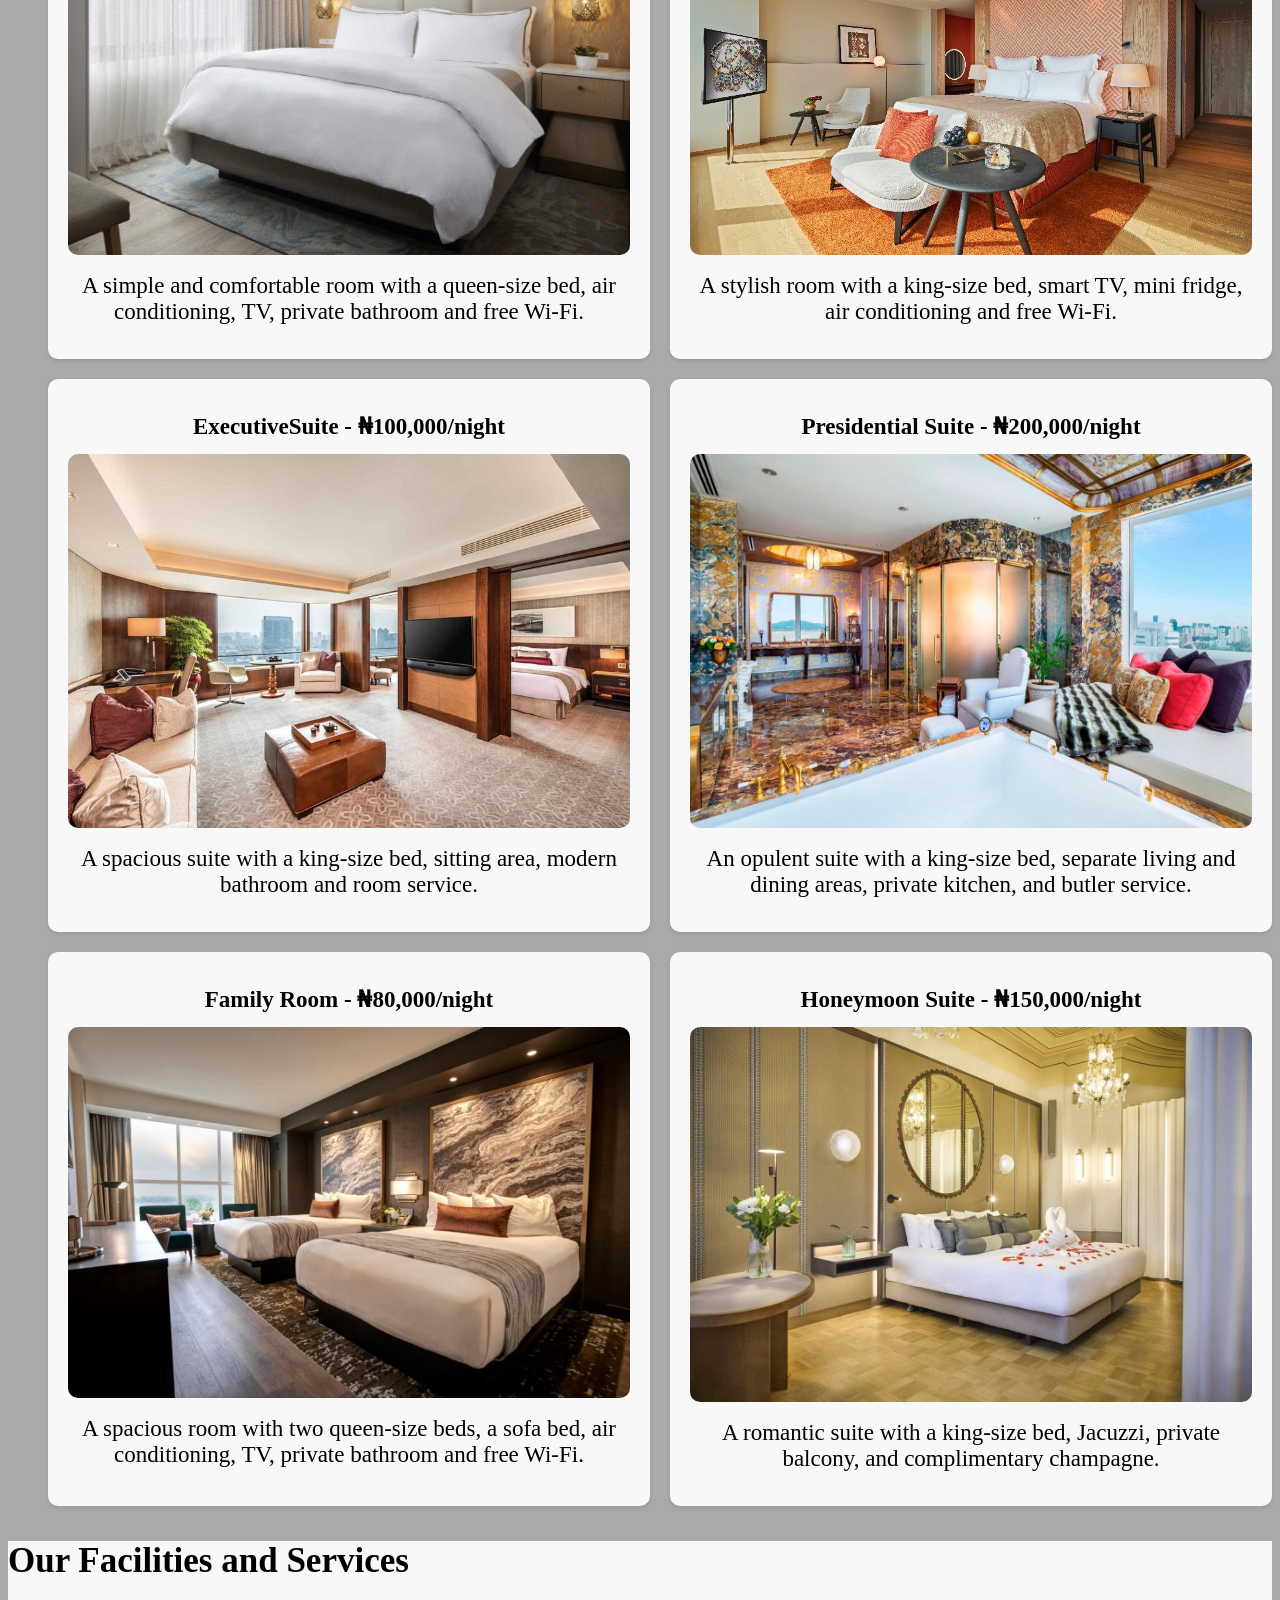
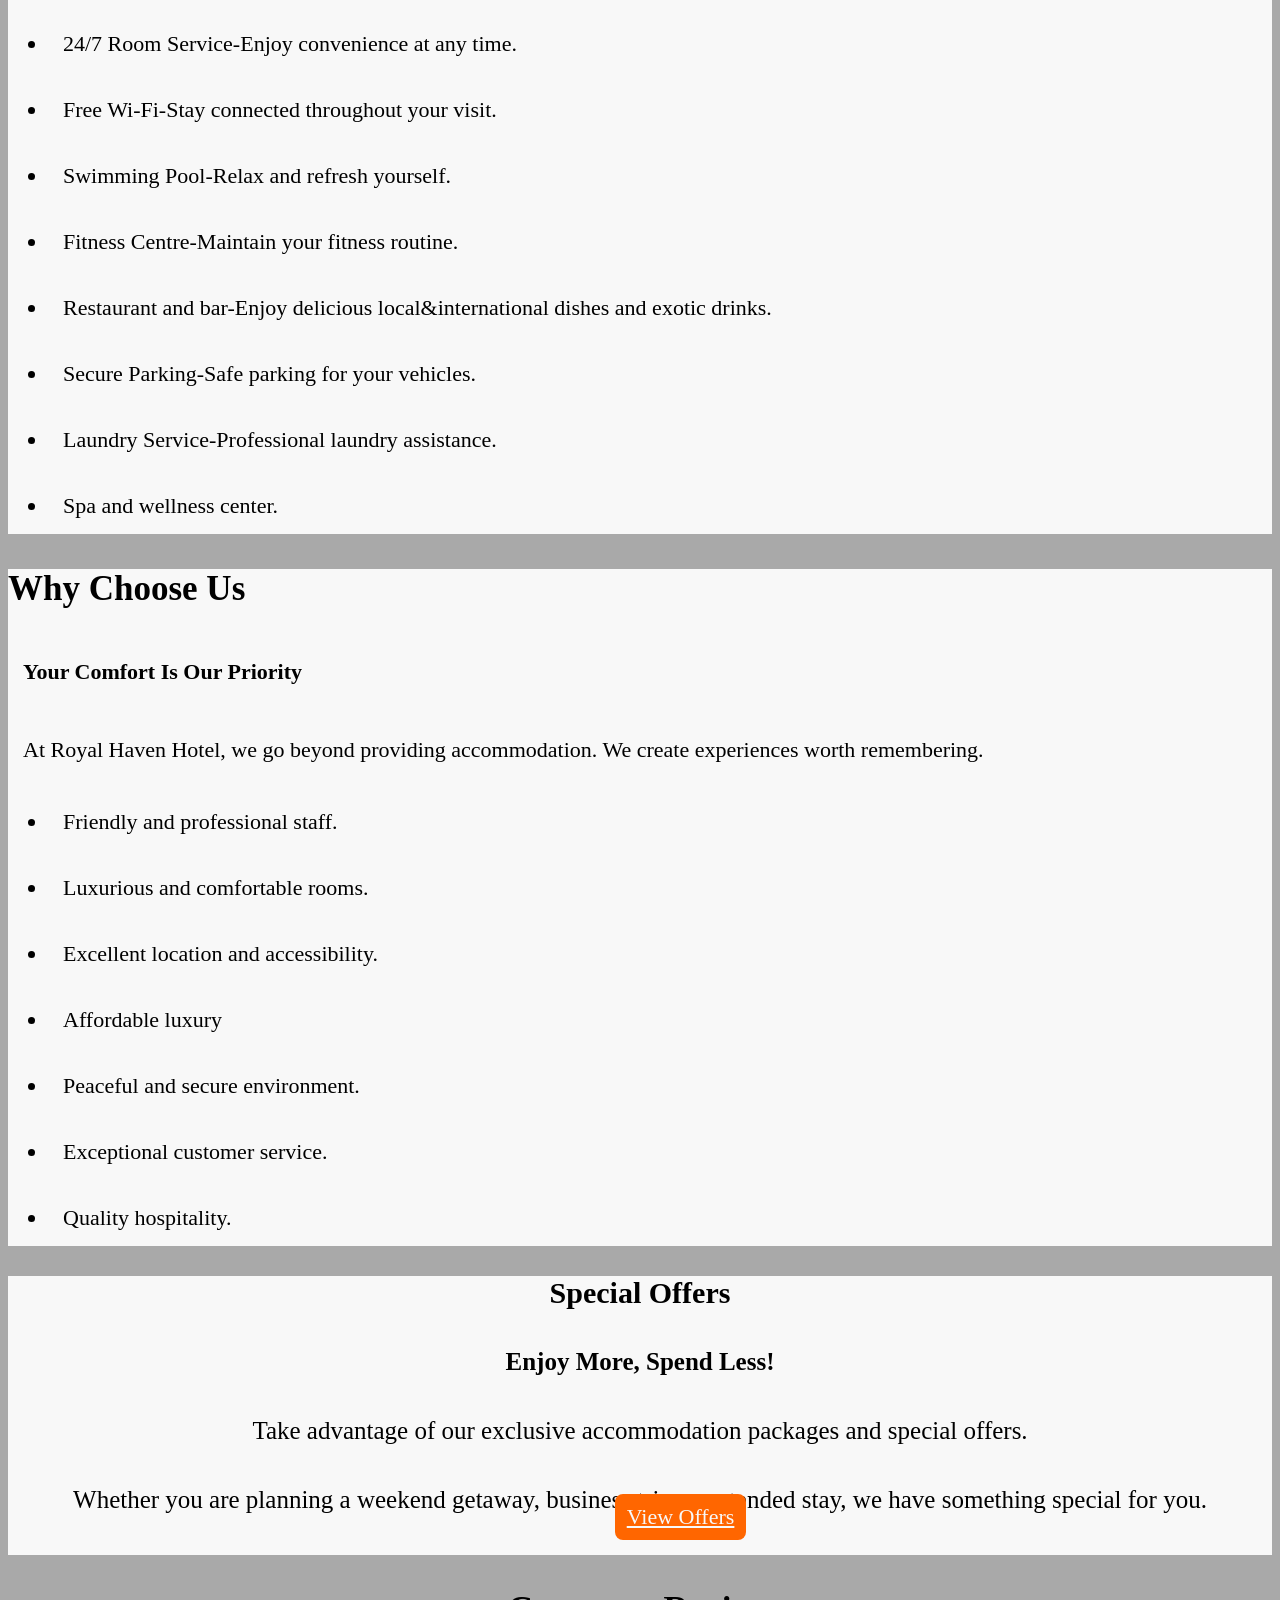
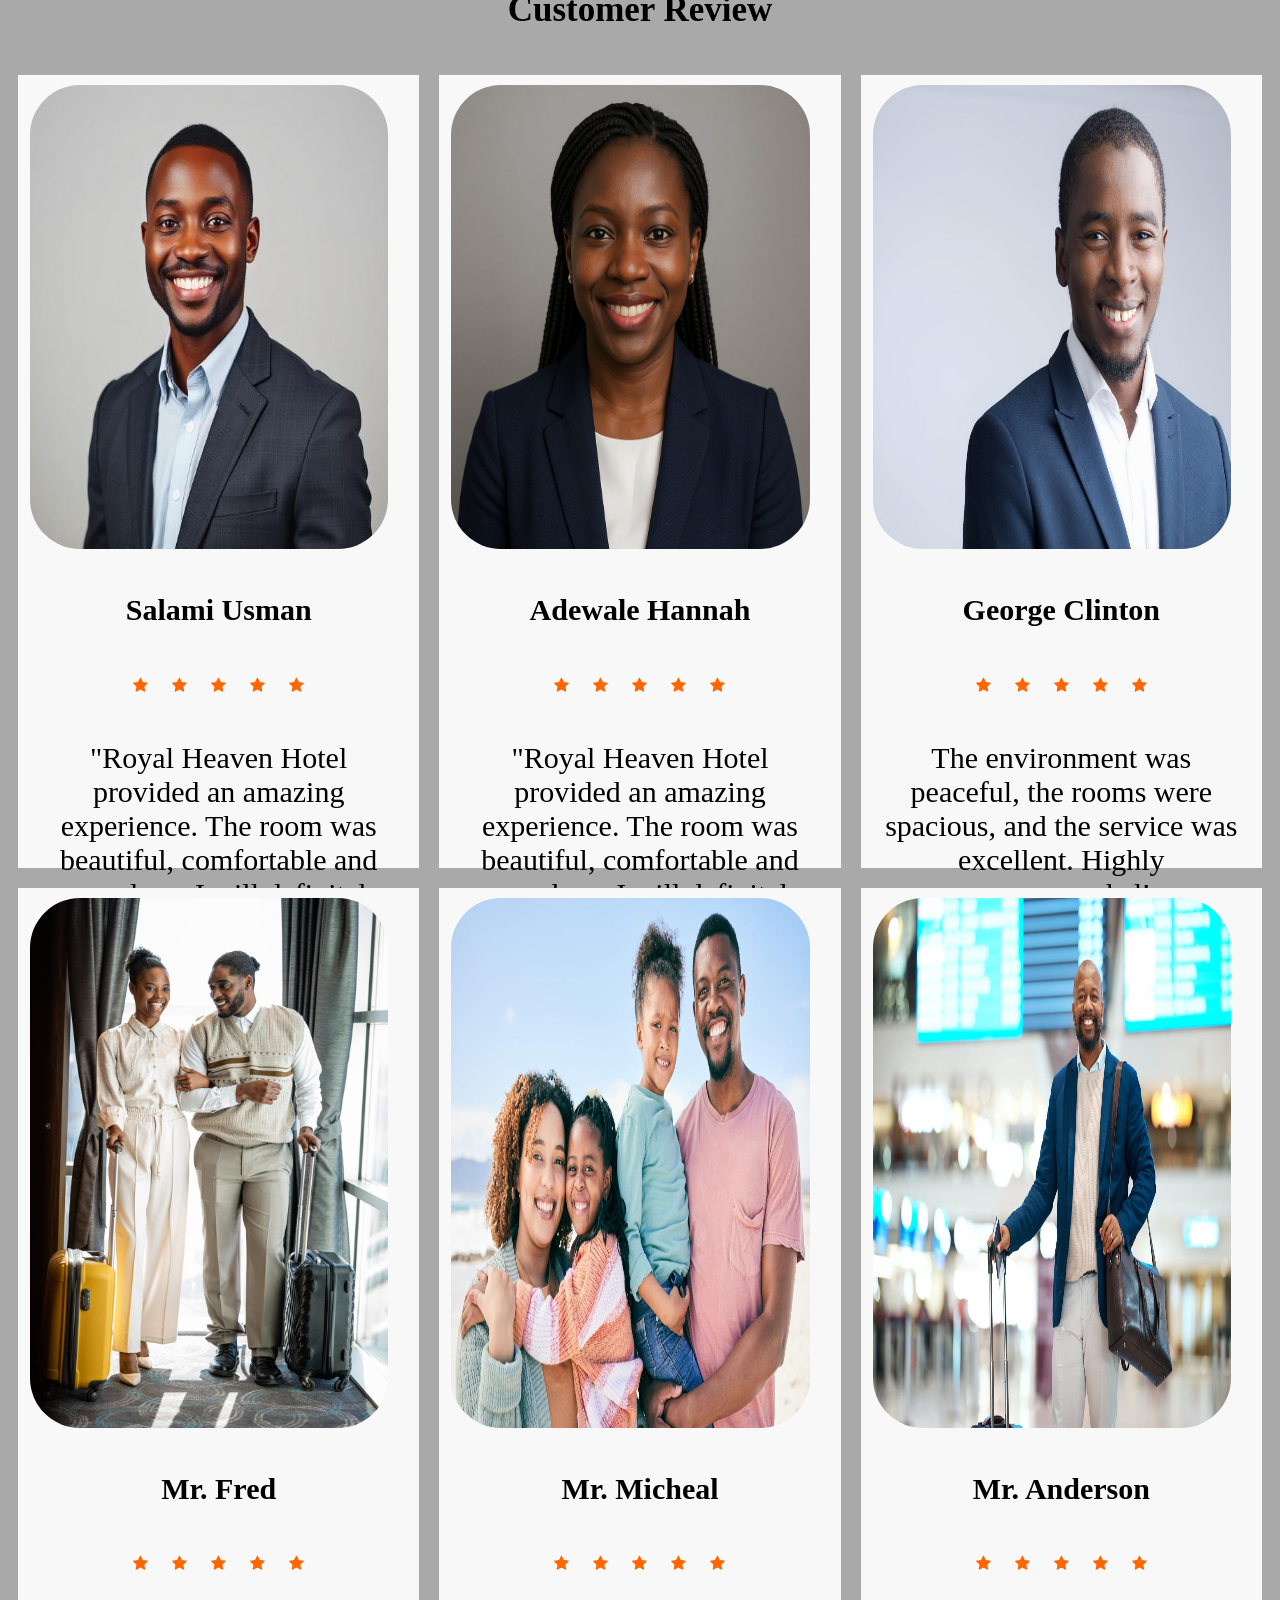
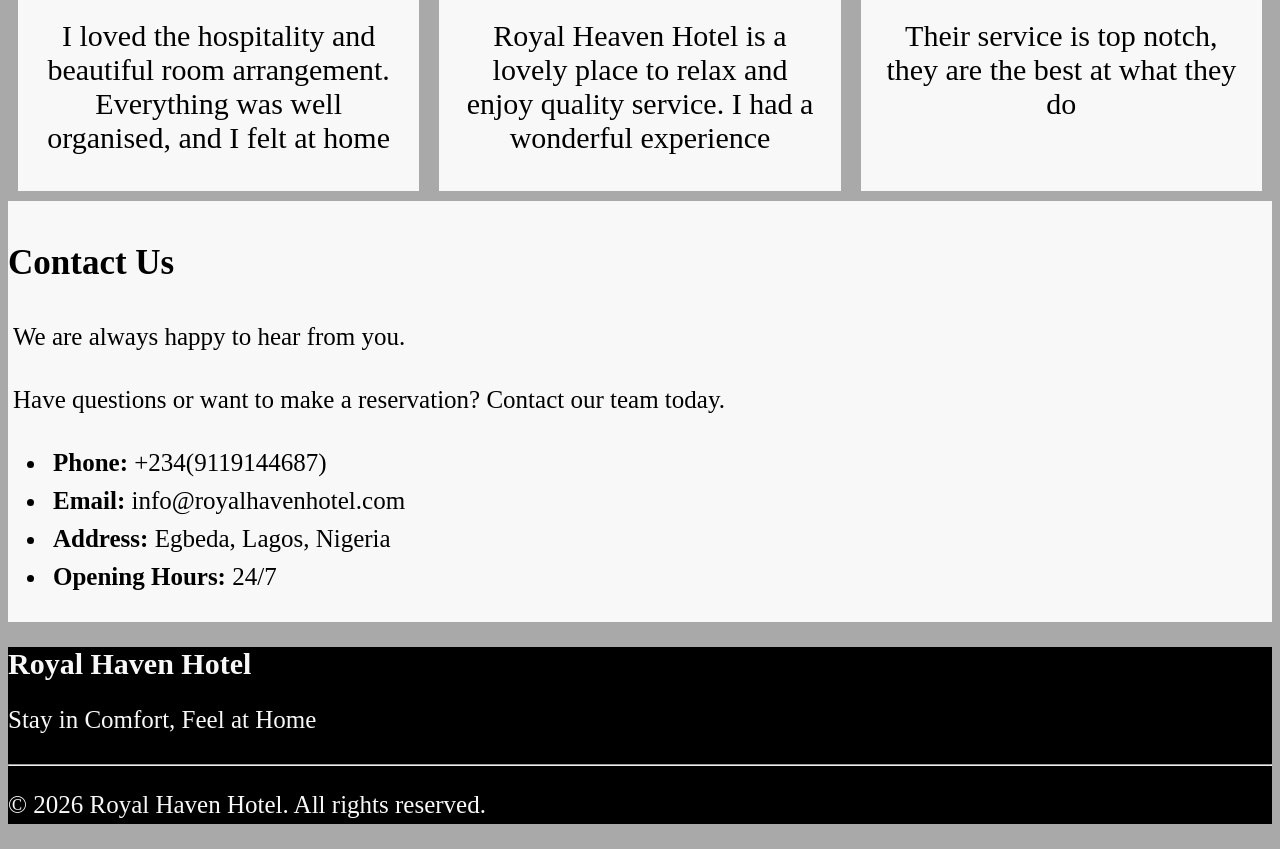
==== commit 16421728: "new-html" ====
--- a/Index.html
+++ b/Index.html
@@ -34,15 +34,29 @@
             </div>
         </nav>
           </header>
+          <section class="slider">
+
+
+          </section>
 
         <section class="hero">
-            <div class="hero-content">
+            
+                <div class="slides">
+<img src="standard room.jpg" class="slide"  alt="standard room">
+<img src="deluxe room.jpg" class="slide" alt="deluxe room">
+<img src="executive.jpg" class="slide" alt="executive">
+<button class="prev" onclick="prevSlide()"><</button>
+<button class="next" onclick="nextSlide()">></button>
+
+</div>
+<div class="hero-content">
             <p>RELAXATION AND COMFORT AWAITS</p>
             <h1><span class="haven">Royal Haven</span><br><span class="hotel">Hotel</span></h1>
 
             <a href="" id="btn">Rooms & Suites</a>
             </div>
             </section>
+
 
             <section class="about-us">
                 <div class="about">
--- a/style.css
+++ b/style.css
@@ -54,7 +54,8 @@
     
 }
 .btn:hover {
-    background-color: rgb(47, 88, 6);
+    background-color: rgb(17, 122, 207);
+    color: #f8f8f8;
 }
 
 .book-now a{
@@ -74,7 +75,7 @@
 .hero-content {
     text-align: left;
     position: absolute;
-    top: 50%;
+    top: 66%;
     left: 30%;
     transform: translate(-50%, -50%);
     color: white;
@@ -332,7 +333,48 @@
 .hotel {
     color:#c6810b;
 }
-
+.slides {
+    width: 100%;
+    height: 450px;
+    position: relative;
+    overflow: hidden;
+}
+.slide {
+    width: 100%;
+    height: 100%;
+    object-fit: fill;
+
+position: absolute;
+top:0%;
+left: 50%;
+width: 90%;
+height: 100%;
+object-fit: cover;
+object-position: center;
+transform: translate(-50%);
+opacity: 0;
+transition: opacity 1s ease-in-out ;
+}
+.slide.active{
+    opacity: 1;
+}
+.prev, .next {
+    position:absolute;
+    top: 50%;
+    transform: translate(-50%);
+    cursor: pointer;
+
+
+}
+.prev {
+    left: 6%;
+    font-size: 30px;
+
+}
+.next {
+    right: 0%;
+    font-size: 30px;
+}
 
 @media (max-width: 768px)
 {
@@ -351,8 +393,9 @@
     font-size: 15px;
 }
 .nav-links {
-    display: block;
     display:none;
+    flex-direction: column;
+    text-align: center;
 }
 .btn { font-size: 15px;
     
@@ -454,4 +497,53 @@
     font-size: 20px;
     padding-top: 5px;
 }
+.menu-toggle {
+display: flex;
+justify-content: center;
+position: absolute;
+left: 60%;
+top: 3%;
+font-size: 28px;
+
+}
+nav {
+    display: flex;
+    flex-direction: column;
+
+}
+.nav-links.show-menu {
+    display: flex;
+    flex-direction: column;
+    text-align: center;
+position: absolute;
+left:50%;
+align-items: center;
+
+}
+.nav-links ul {display: flex;
+flex-direction: column;
+row-gap: 0px;
+padding:0%;
+}
+.nav-links ul li {
+    display: block;
+    
+}
+.logo img {
+    width: 100px;
+    height: 60px;
+
+}
+.nav-links ul li a {
+    font-size: 14px;
+   gap: 5px;
+   padding:3px;
+   margin: 3px;
+   text-decoration: none;
+}
+.nav-links {
+    gap: 0;
+    padding: 0;
+    margin:o;
+}
 }
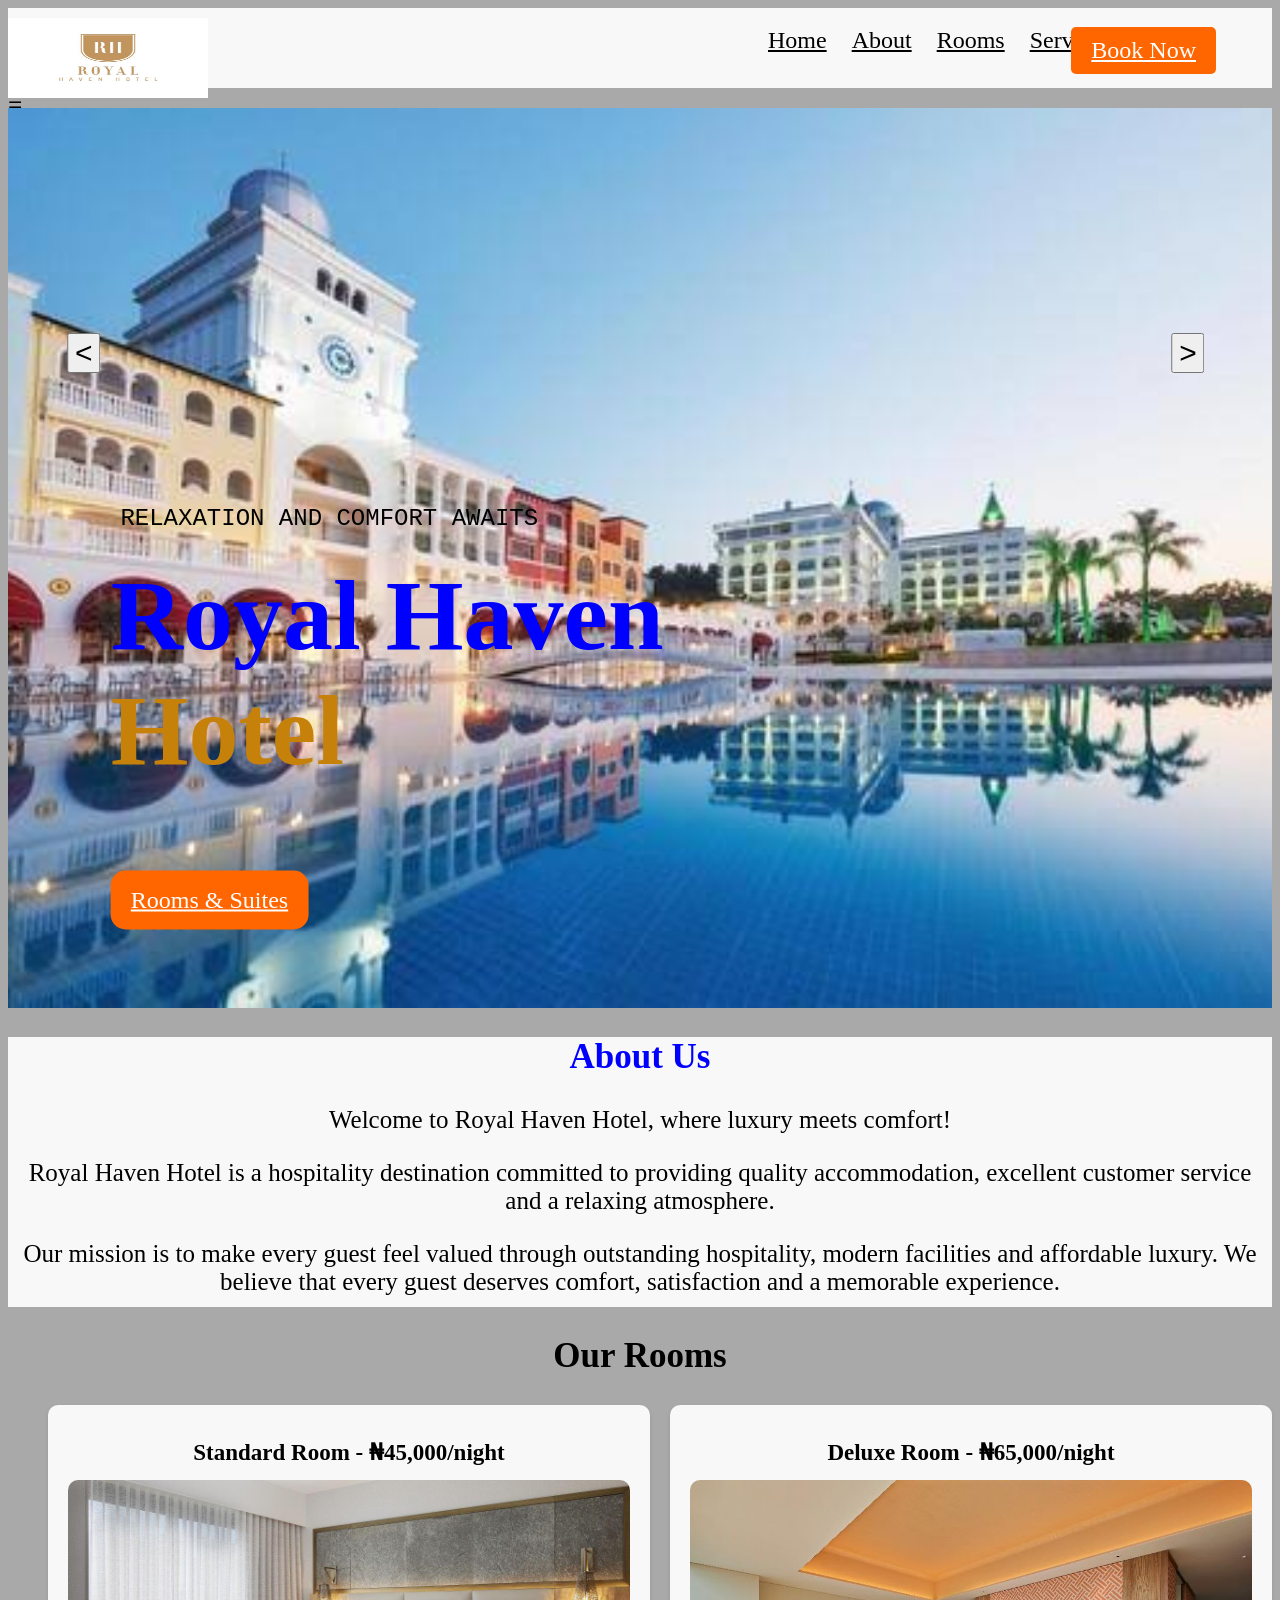
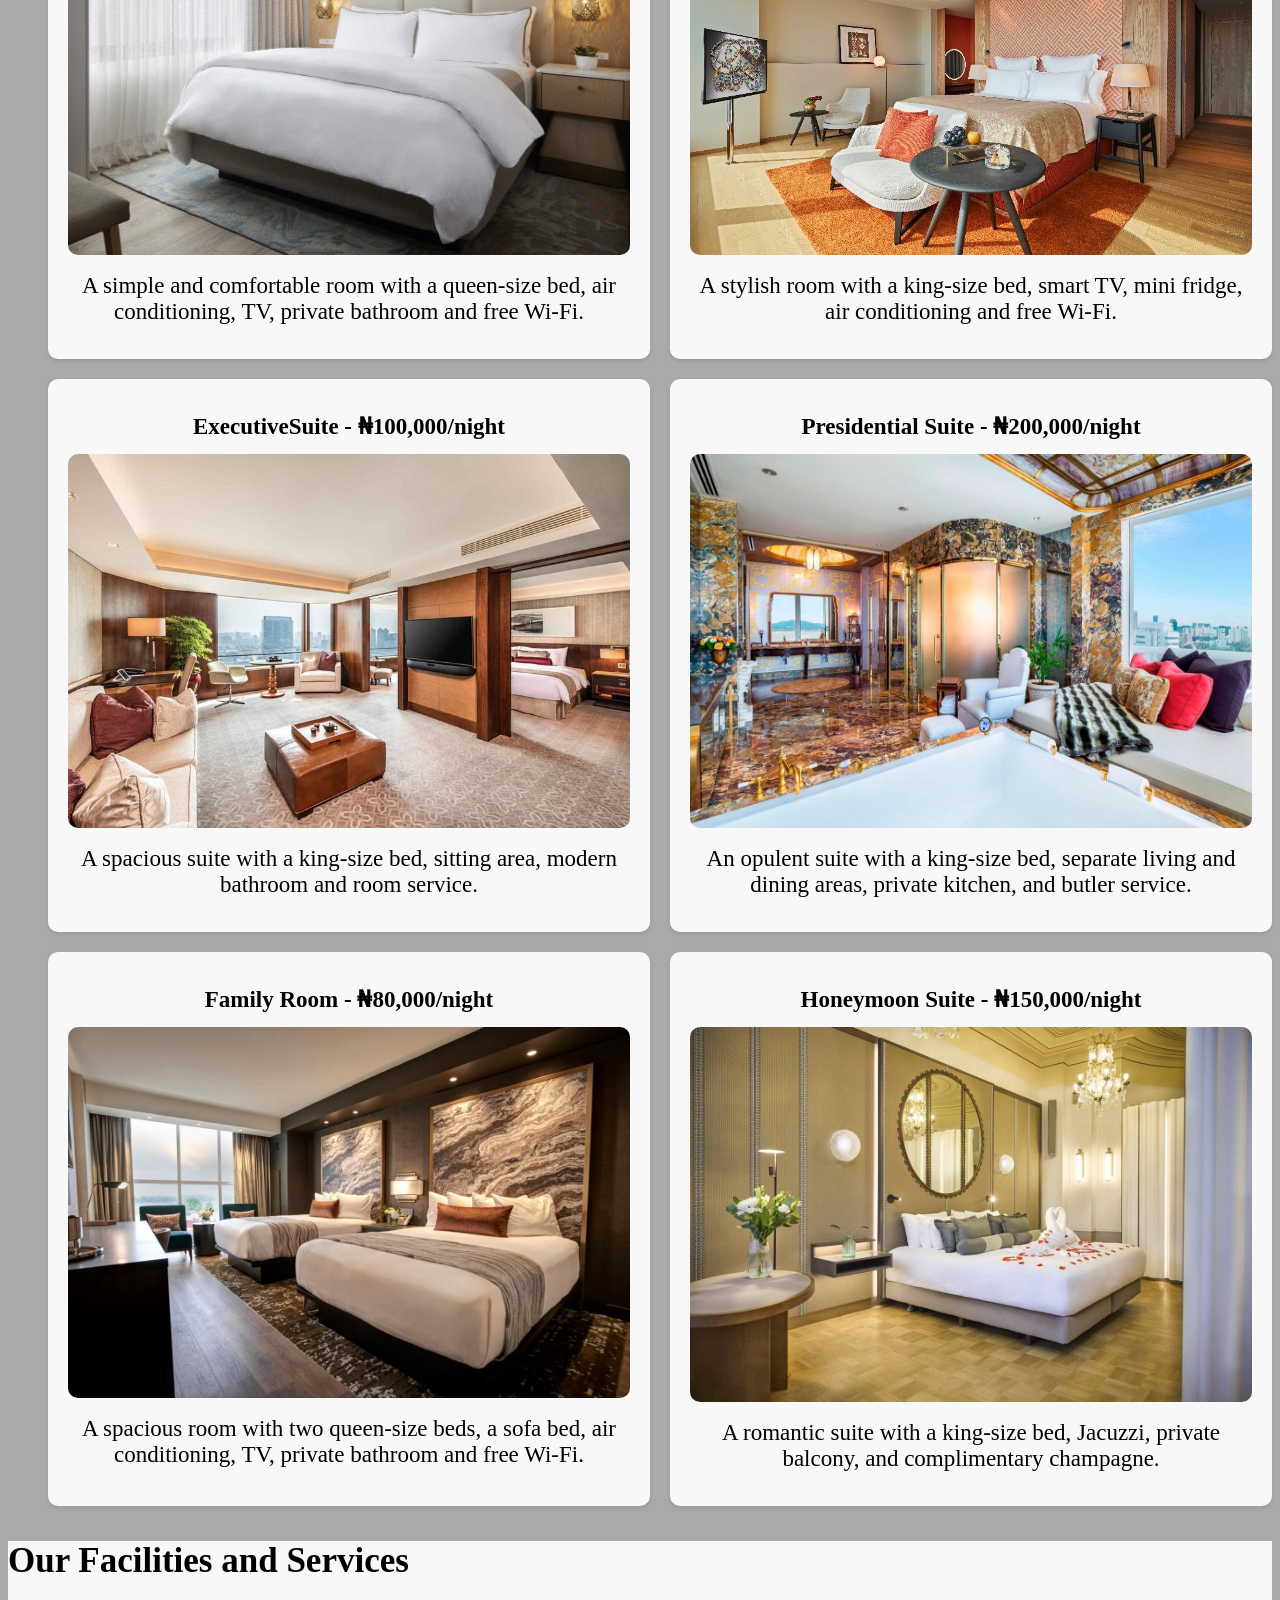
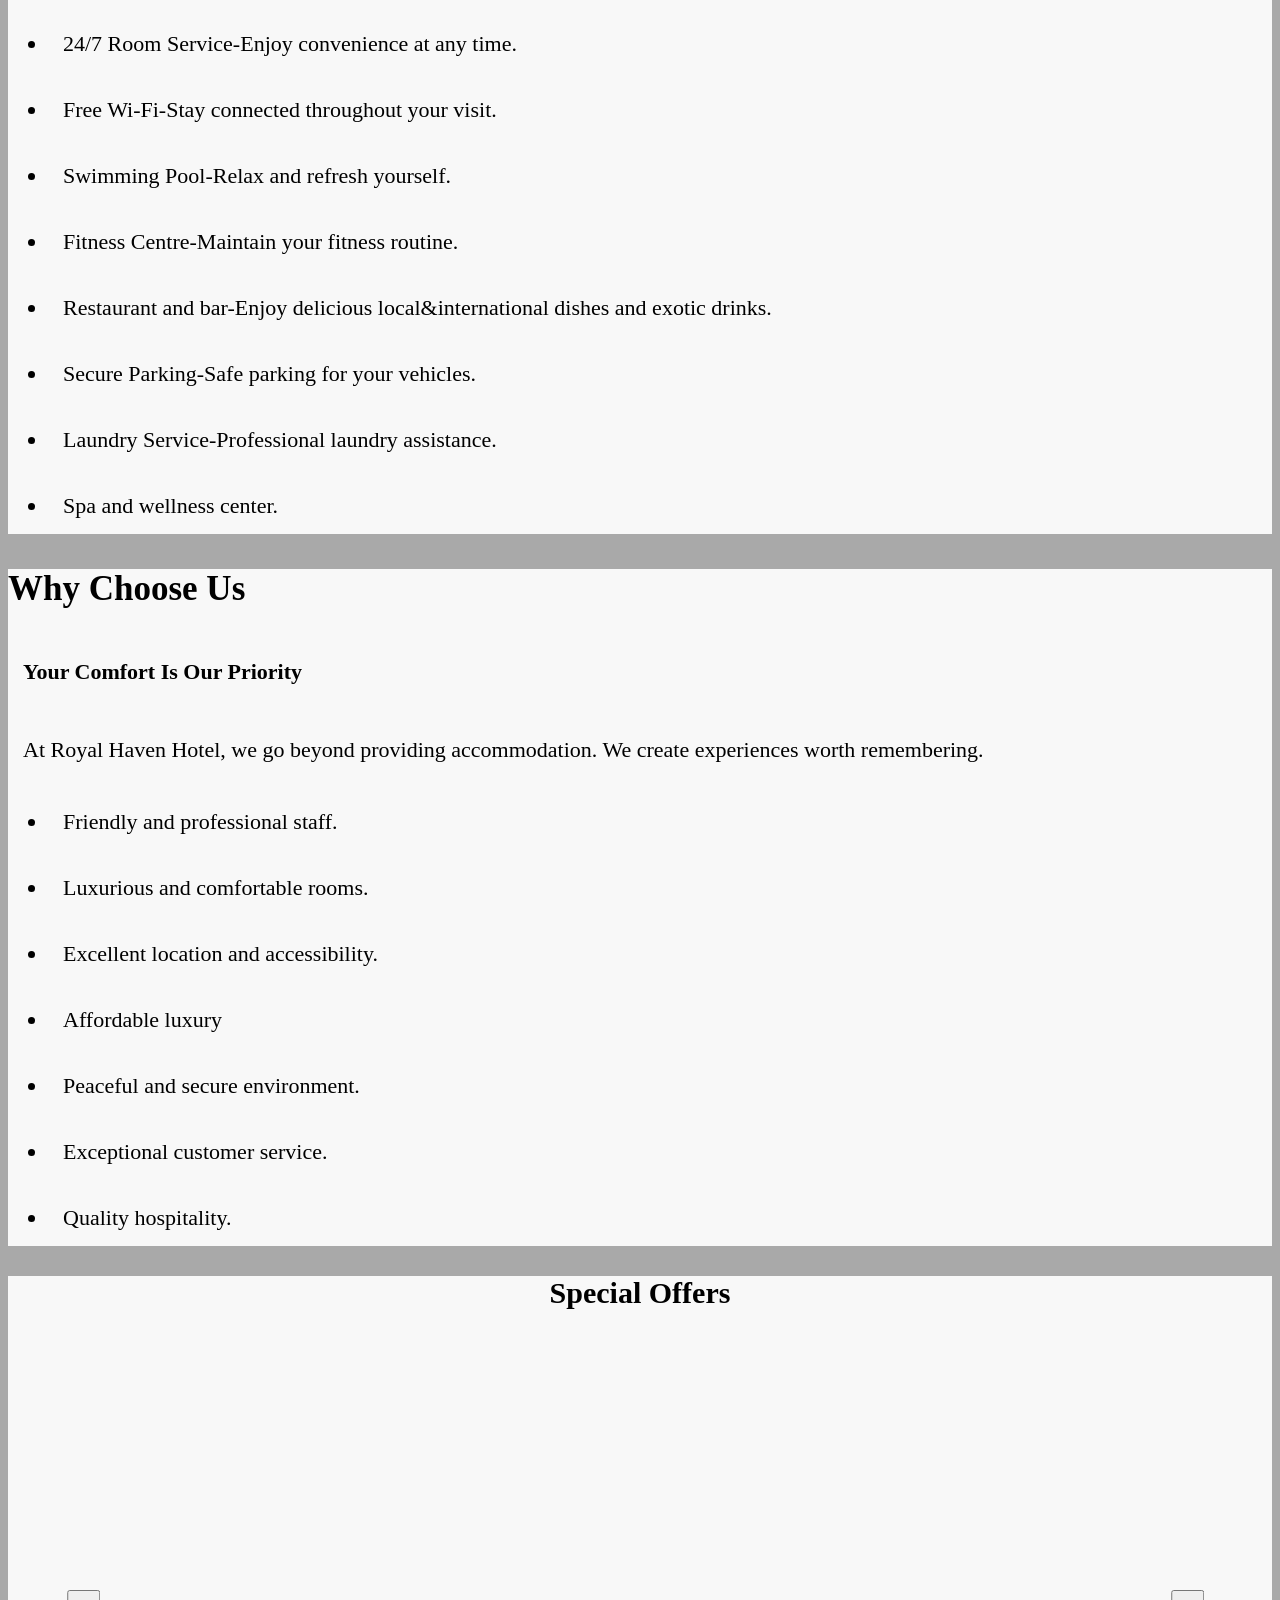
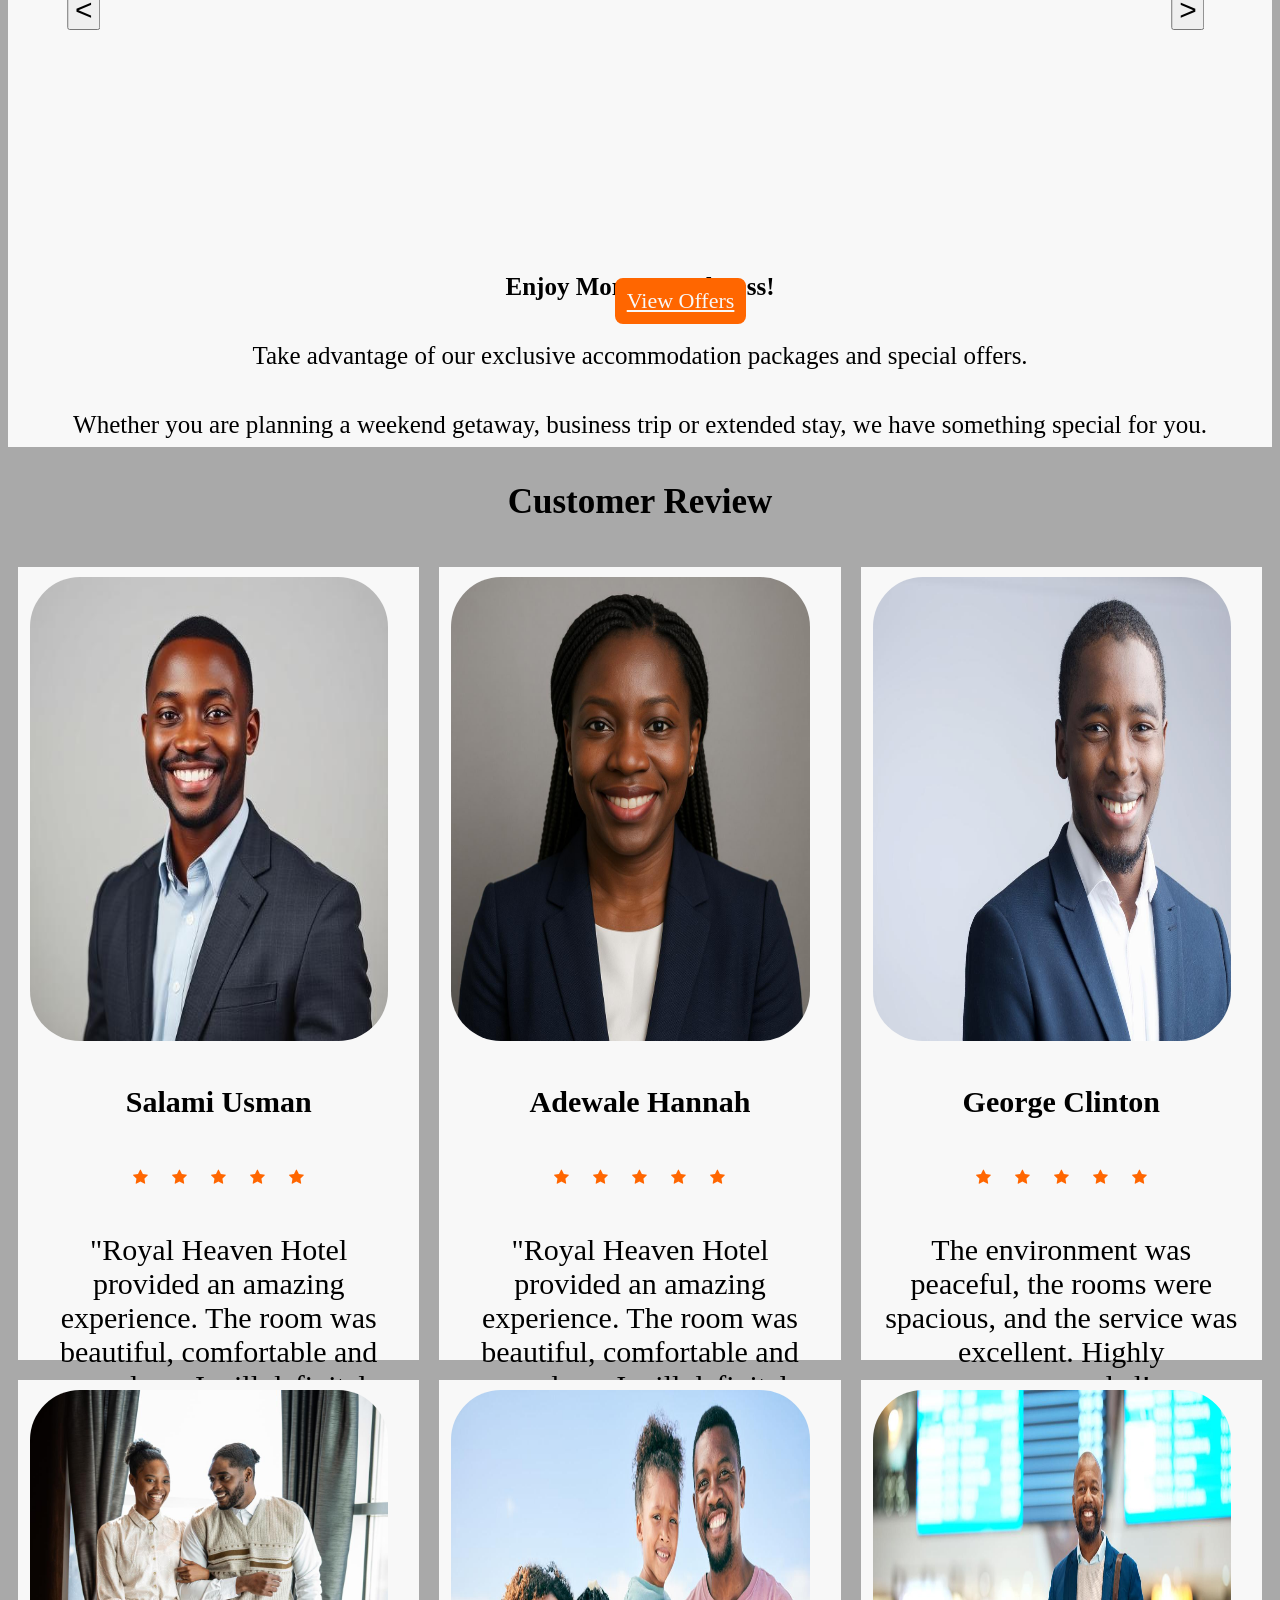
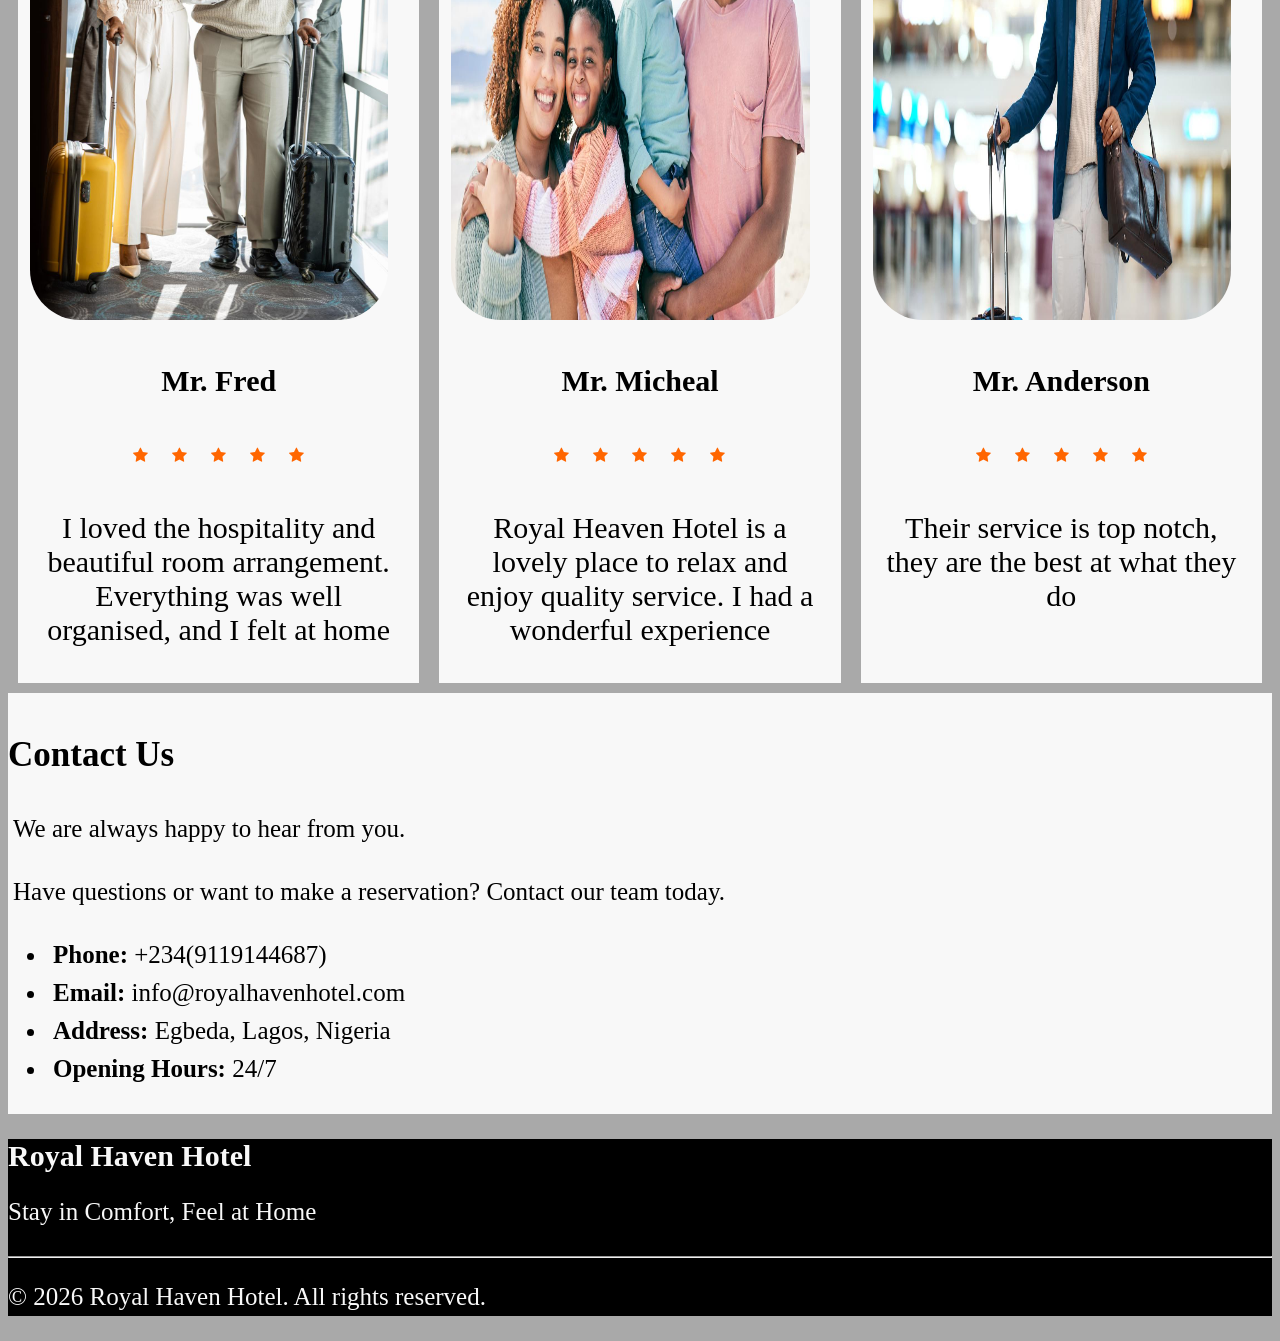
==== commit b2a2619f: "new html" ====
--- a/Index.html
+++ b/Index.html
@@ -34,11 +34,7 @@
             </div>
         </nav>
           </header>
-          <section class="slider">
-
-
-          </section>
-
+          
         <section class="hero">
             
                 <div class="slides">
@@ -128,6 +124,17 @@
             <section class="special-offer">
     
                 <h3 class="special">Special Offers</h3>
+                 <div class="slider">
+<img src="slide1.jpg" class="slide"  alt="standard room">
+<img src="slide 2.jpg" class="slide" alt="deluxe room">
+<img src="slide 3.jpg" class="slide" alt="executive">
+<img src="slide 4.jpg" class="slide" alt="deluxe room">
+<img src="slide 5.jpg" class="slide" alt="deluxe room">
+<img src="slide 6.jpg" class="slide" alt="deluxe room">
+<button class="prev" onclick="prevSlide()"><</button>
+<button class="next" onclick="nextSlide()">></button>
+
+</div>
 
                    <p><strong>Enjoy More, Spend Less!</strong></p>
                    <p>Take advantage of our exclusive accommodation packages and special offers.</p>
--- a/style.css
+++ b/style.css
@@ -338,6 +338,7 @@
     height: 450px;
     position: relative;
     overflow: hidden;
+    margin: 0 auto;
 }
 .slide {
     width: 100%;
@@ -372,9 +373,17 @@
 
 }
 .next {
-    right: 0%;
+    right: 4%;
     font-size: 30px;
-}
+
+}
+.slider {
+    width:100%;
+    height: 500px;
+    position: relative;
+
+}
+
 
 @media (max-width: 768px)
 {
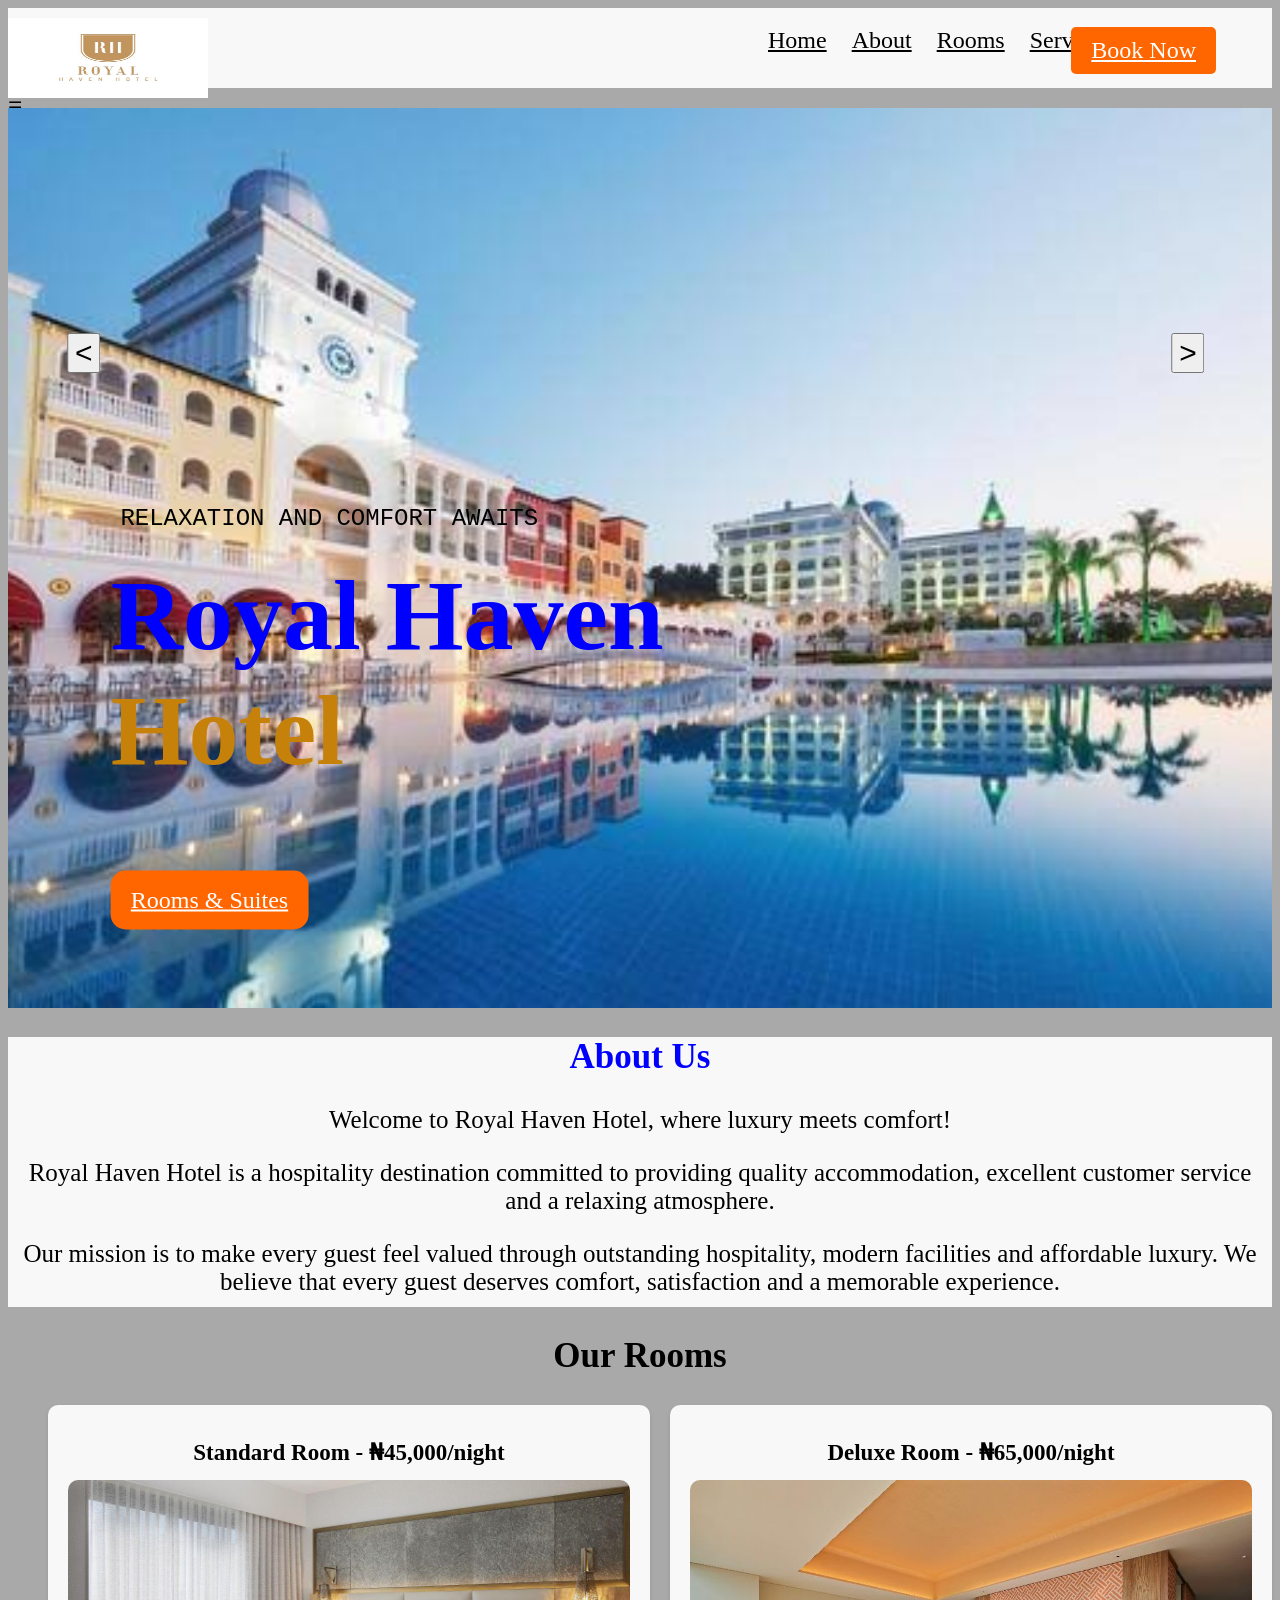
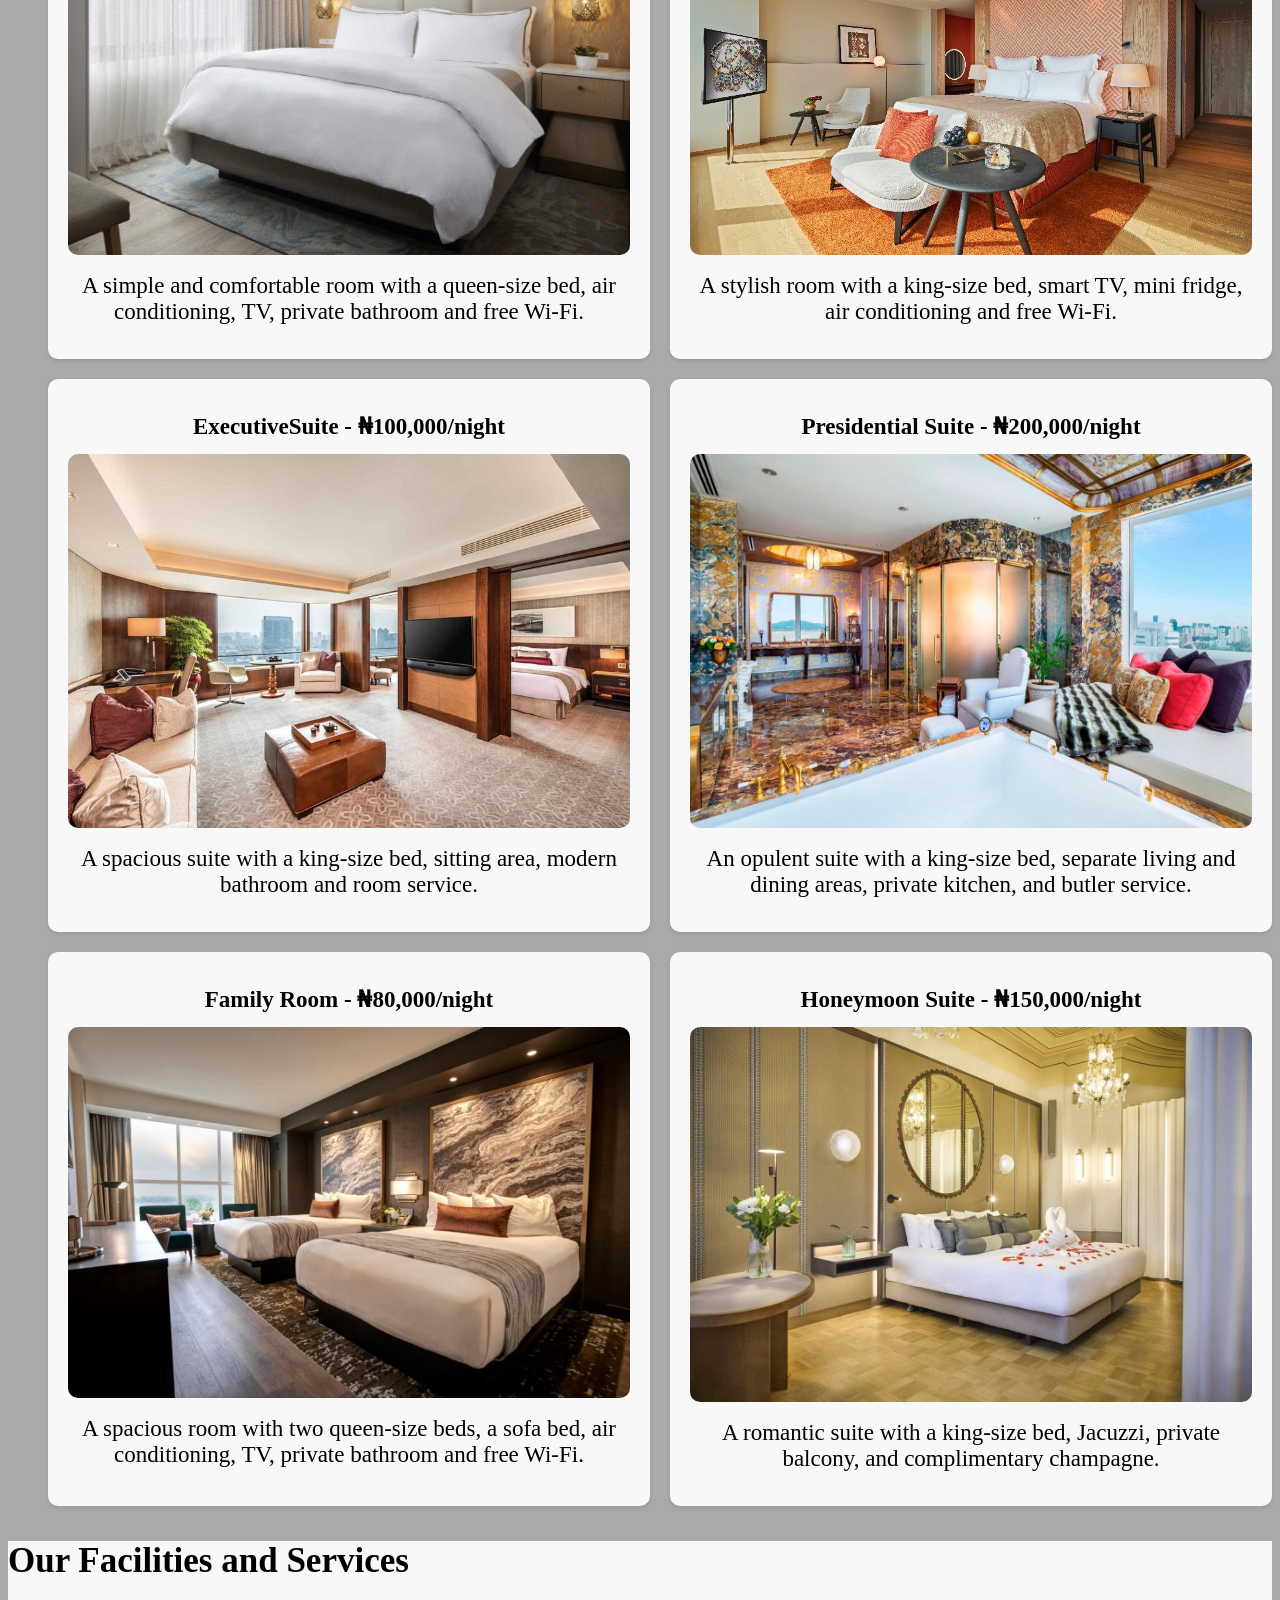
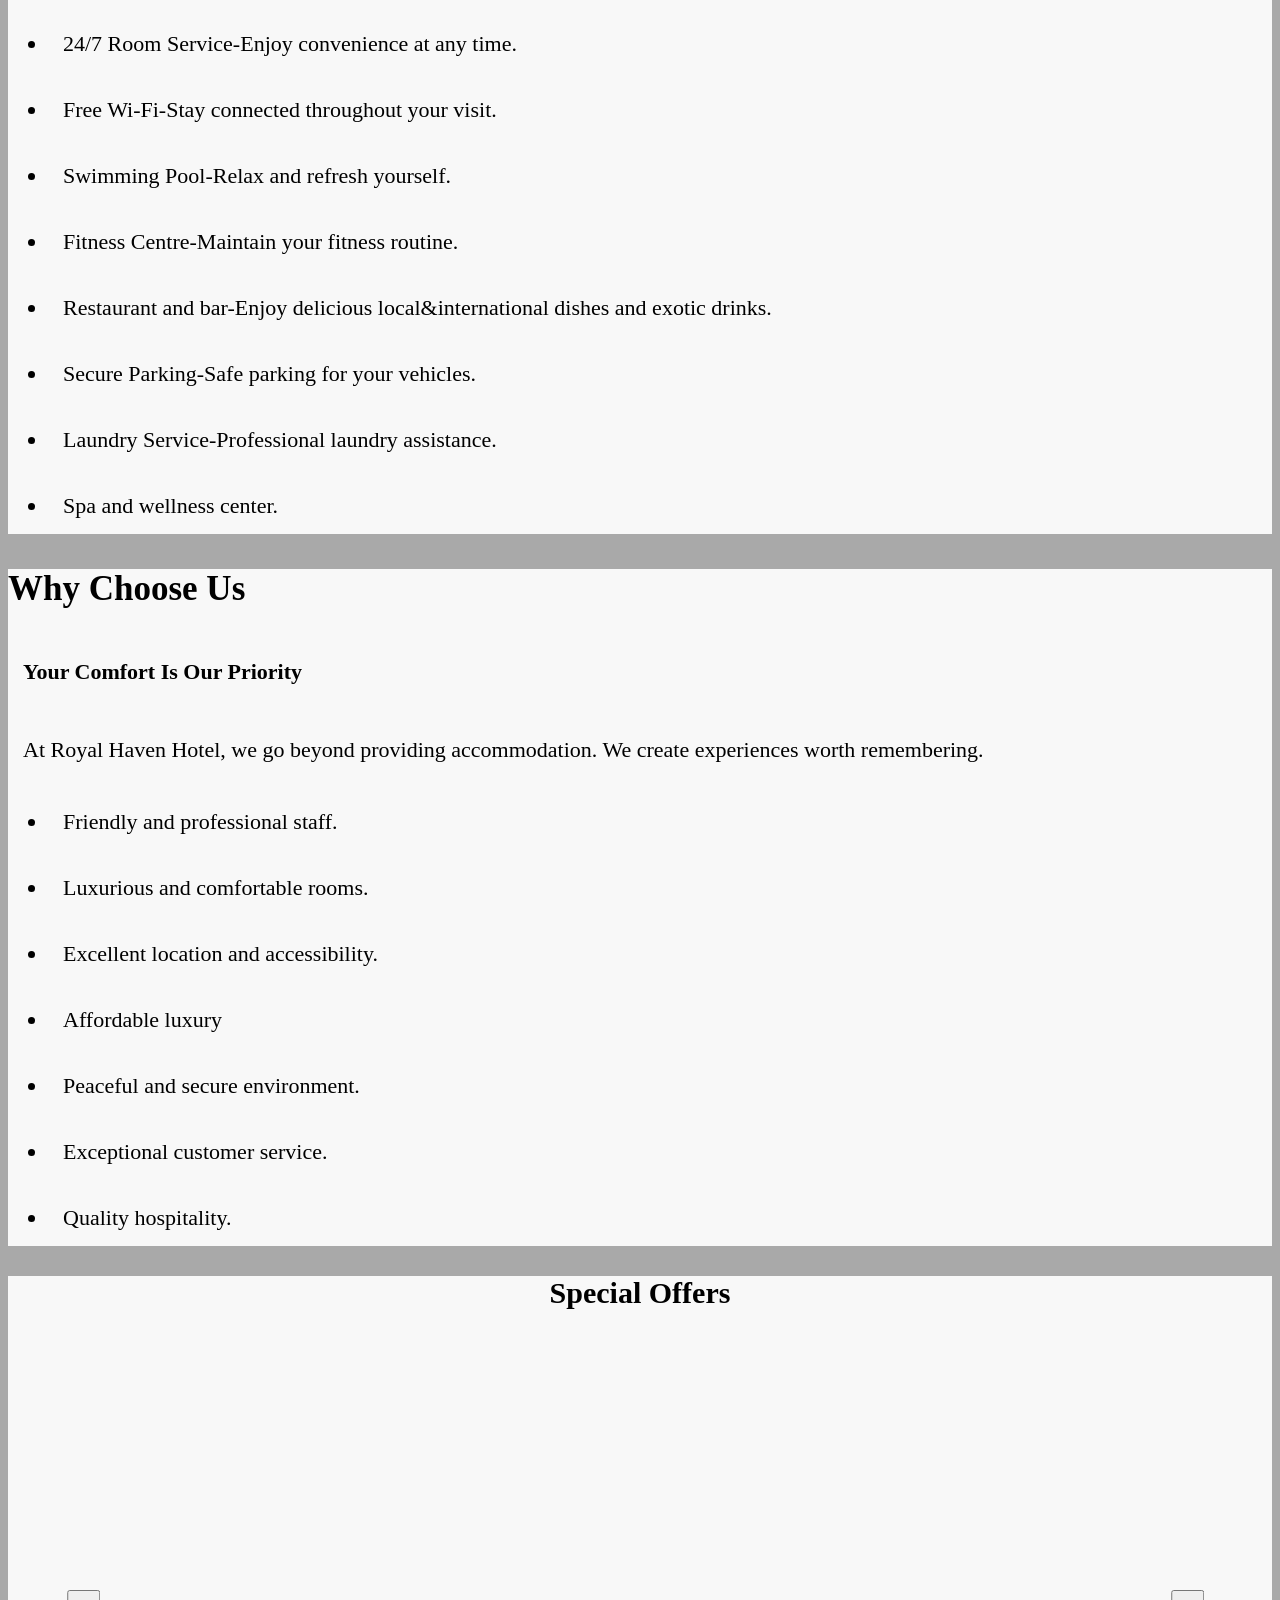
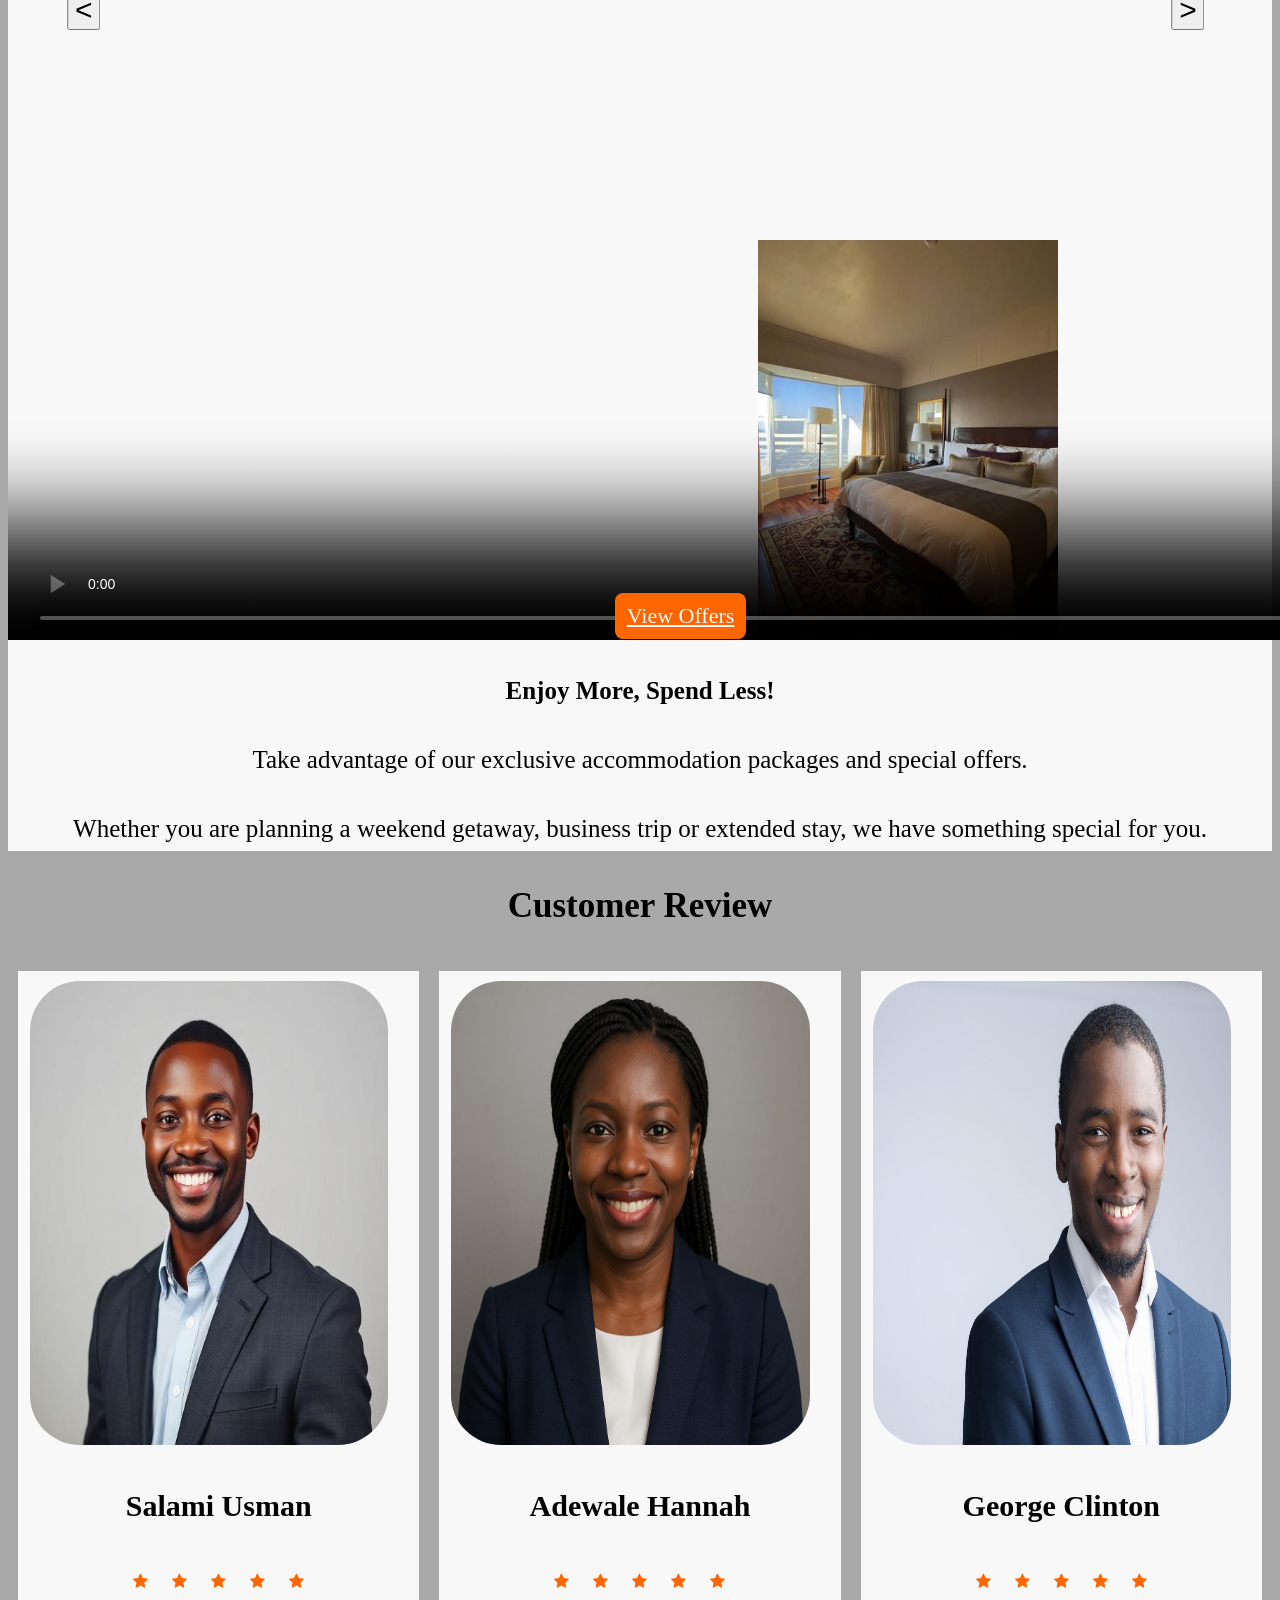
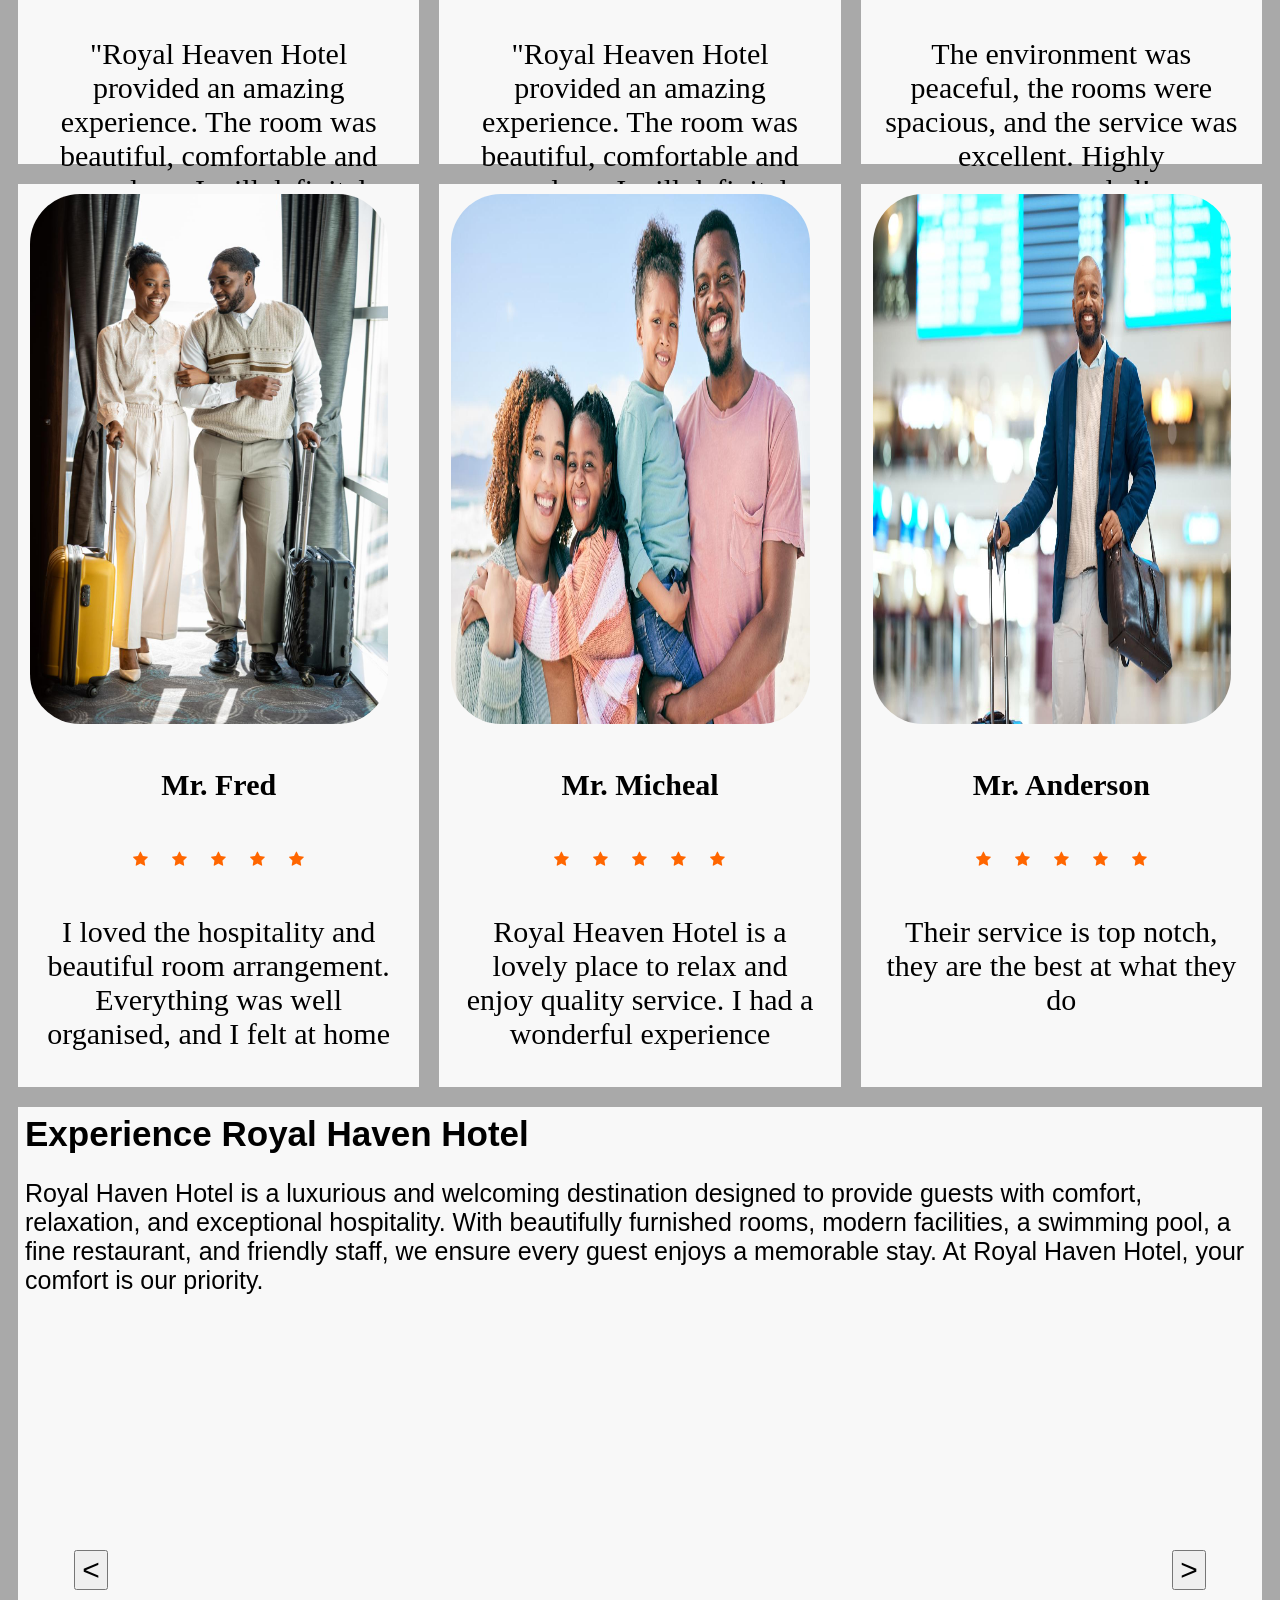
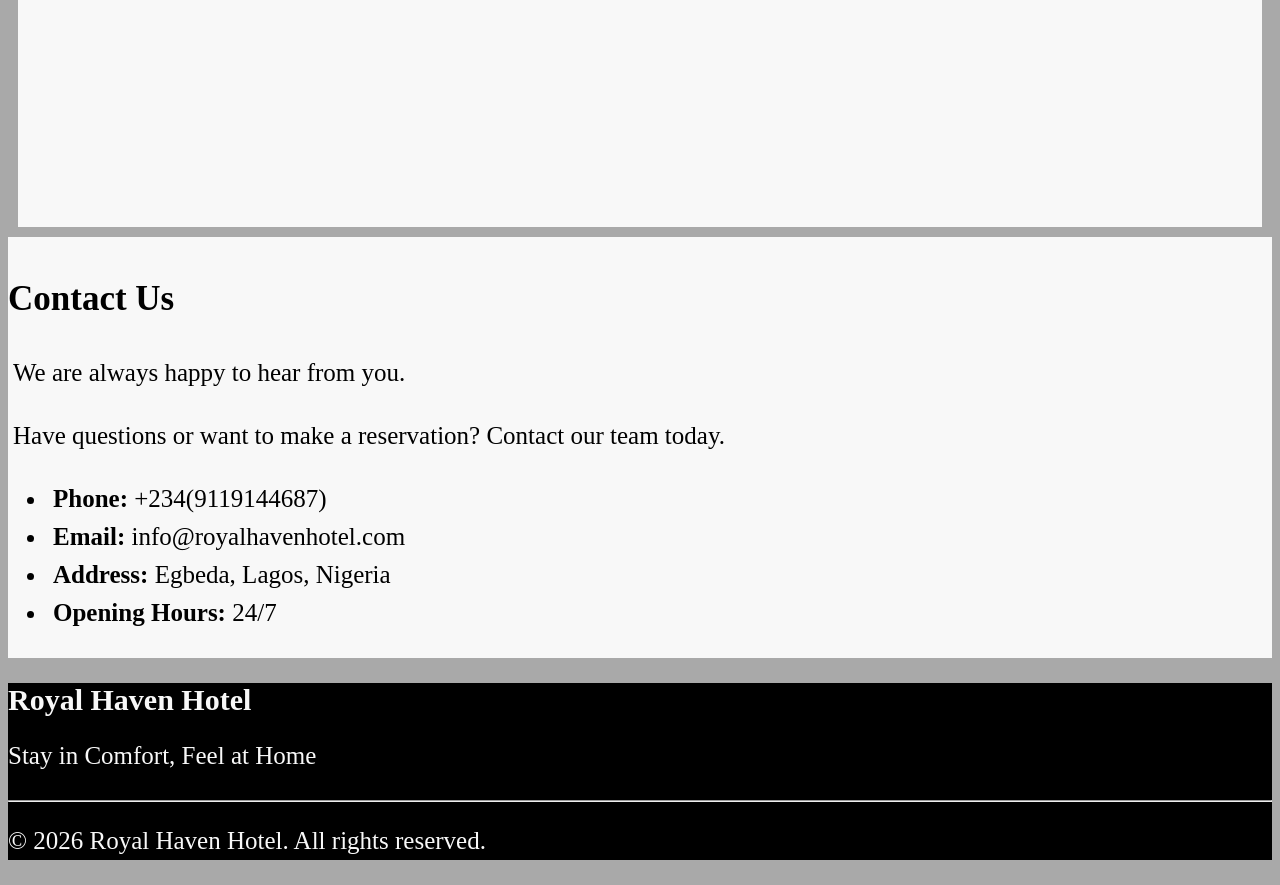
==== commit 28985012: "new html" ====
--- a/Index.html
+++ b/Index.html
@@ -41,8 +41,8 @@
 <img src="standard room.jpg" class="slide"  alt="standard room">
 <img src="deluxe room.jpg" class="slide" alt="deluxe room">
 <img src="executive.jpg" class="slide" alt="executive">
-<button class="prev" onclick="prevSlide()"><</button>
-<button class="next" onclick="nextSlide()">></button>
+<button class="prev" onclick="prevheroSlide()"><</button>
+<button class="next" onclick="nextheroSlide()">></button>
 
 </div>
 <div class="hero-content">
@@ -131,11 +131,12 @@
 <img src="slide 4.jpg" class="slide" alt="deluxe room">
 <img src="slide 5.jpg" class="slide" alt="deluxe room">
 <img src="slide 6.jpg" class="slide" alt="deluxe room">
-<button class="prev" onclick="prevSlide()"><</button>
-<button class="next" onclick="nextSlide()">></button>
-
-</div>
-
+
+<button class="prev" onclick="prevofferSlide()"><</button>
+<button class="next" onclick="nextofferSlide()">></button>
+
+</div>
+<video width="1800" height="400" controls  poster="back3.jpg"><source src="love.mp4.mp4" type="video/mp4"> </video>
                    <p><strong>Enjoy More, Spend Less!</strong></p>
                    <p>Take advantage of our exclusive accommodation packages and special offers.</p>
                    <p>Whether you are planning a weekend getaway, business trip or extended stay, we have something special for you.</p>
@@ -229,6 +230,20 @@
     <p>Their service is top notch, they are the best at what they do </p>
        </div>
                 </div>
+            </section>
+
+            <section class="experience">
+
+<h6>Experience Royal Haven Hotel</h6>
+<p>Royal Haven Hotel is a luxurious and welcoming destination designed to provide guests with comfort, relaxation, and exceptional hospitality. With beautifully furnished rooms, modern facilities, a swimming pool, a fine restaurant, and friendly staff, we ensure every guest enjoys a memorable stay. At Royal Haven Hotel, your comfort is our priority.
+</p>
+<div class="video-container">
+<video  class="slide" controls poster="back4.jpg"><source src="promotion.mp4" type="video/mp4"> </video>
+<video controls class="slide"  poster="back3.jpg"><source src="love.mp4.mp4" type="video/mp4"> </video>
+<button class="prev-button" onclick="prevSlide()"><</button>
+<button class="next-button" onclick="nextSlide()">></button>
+</div>
+
             </section>
 
             <section class="contact">
--- a/style.css
+++ b/style.css
@@ -338,19 +338,14 @@
     height: 450px;
     position: relative;
     overflow: hidden;
-    margin: 0 auto;
 }
 .slide {
-    width: 100%;
-    height: 100%;
     object-fit: fill;
-
 position: absolute;
 top:0%;
 left: 50%;
 width: 90%;
 height: 100%;
-object-fit: cover;
 object-position: center;
 transform: translate(-50%);
 opacity: 0;
@@ -382,6 +377,45 @@
     height: 500px;
     position: relative;
 
+}
+h6 {
+    font-size: 35px ;
+    font-family: 'Segoe UI', Tahoma, Geneva, Verdana, sans-serif;
+    padding-bottom: 0%;
+    margin: 0%;
+     
+}
+.experience p {
+    font-size: 25px ;
+    font-family: 'Segoe UI', Tahoma, Geneva, Verdana, sans-serif;
+}
+.experience {
+    background-color: #f8f8f8;
+    padding: 7px 7px;
+    margin: 10px;
+   
+}
+.video-container{
+
+display: flex;
+justify-content: center;
+align-items: center;
+}
+.prev-button {
+ left: 4%;
+    font-size: 30px;
+    position: absolute;
+
+}
+.next-button {
+    position: absolute;
+   right: 4%;
+    font-size: 30px; 
+}
+.video-container {
+    width:100%;
+    height: 500px;
+    position: relative;
 }
 
 
